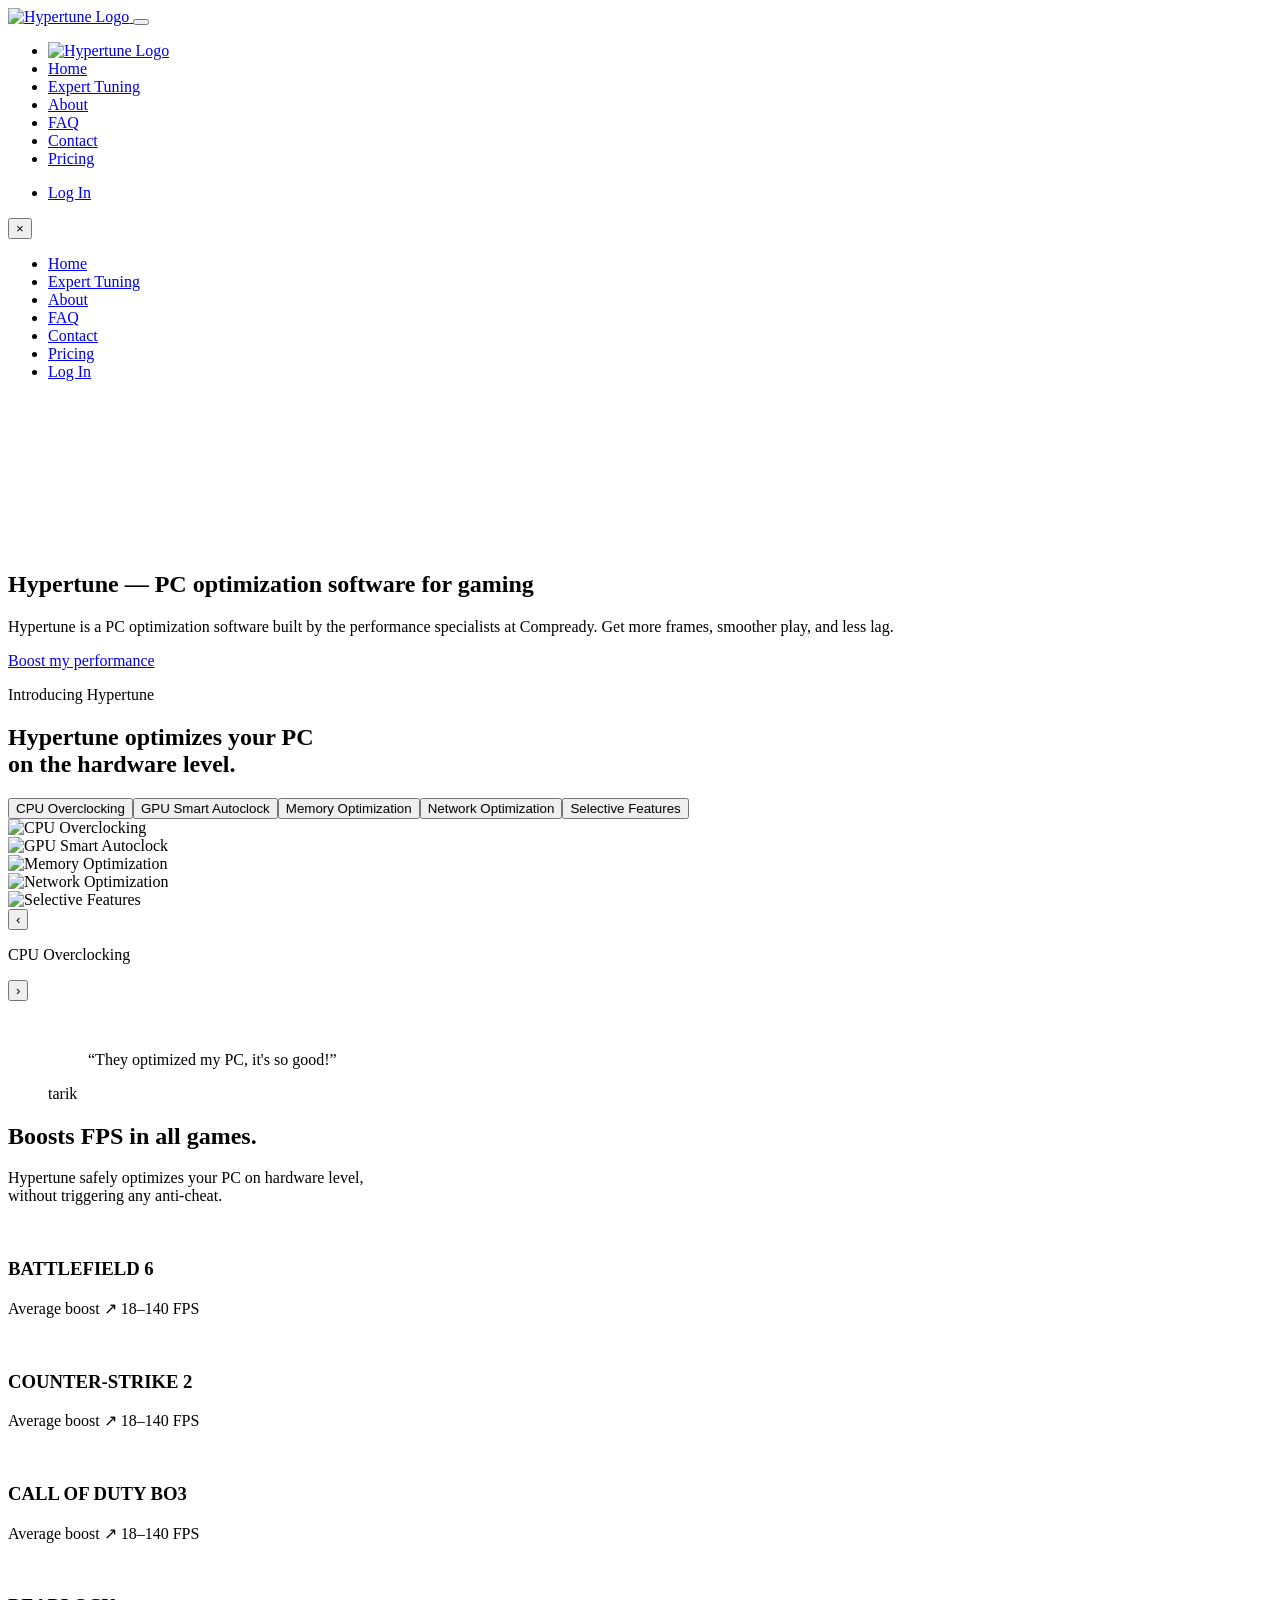
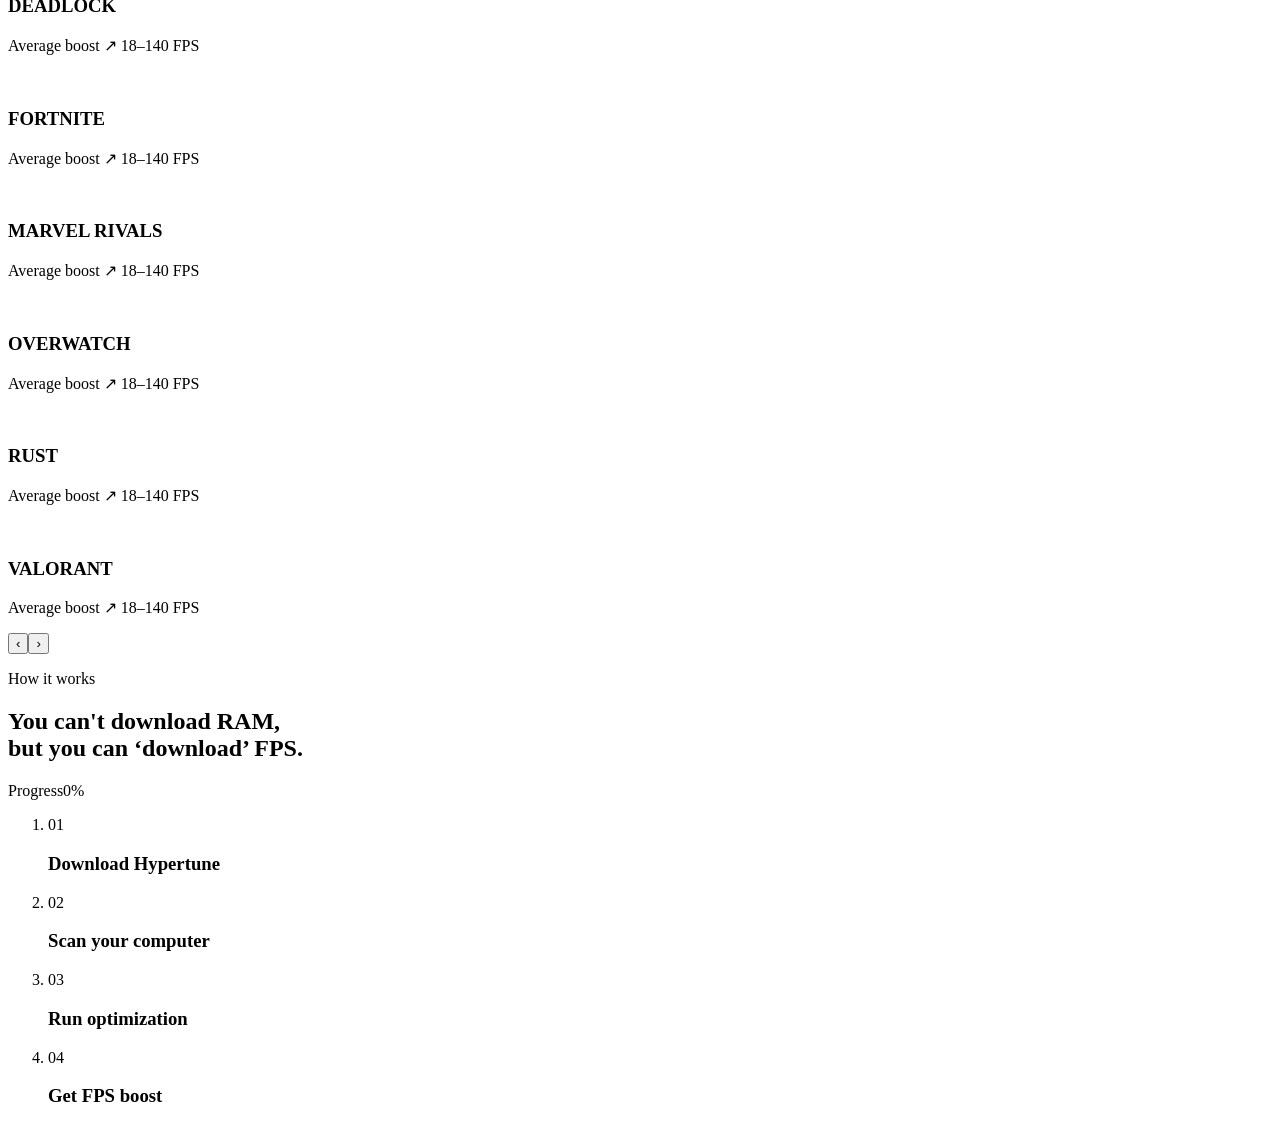
==== public/index.html @ 8cca240a "Add updated static project with feature tabs, games carousel and scroll progress" ====
<!doctype html>
<html lang="en">
<head>
  <meta charset="utf-8" />
  <meta name="viewport" content="width=device-width, initial-scale=1" />
  <title>Hypertune — Ultimate PC Optimization for Gaming &amp; Esports</title>
  <meta name="description" content="Achieve higher FPS, cleaner performance, and minimal latency. Hypertune offers remote system tuning, BIOS tweaks, GPU overclocking — trusted by top-tier gamers." />
  <link rel="preload" href="/assets/fonts/InterDisplay/InterDisplay-Regular.woff2" as="font" type="font/woff2" crossorigin />
  <link rel="stylesheet" href="/styles/main.css" />
  <script src="/scripts/main.js" defer></script>
</head>
<body>
  <div class="page">

    <!-- ===================== NAVBAR ===================== -->
    <nav class="nav" aria-label="Main">
      <div class="nav__bar" data-nav-bar>
        <!-- Móvil -->
        <div class="nav__mobile">
          <a href="/" class="nav__logo" aria-label="Hypertune home">
            <img src="/assets/navbar/hypertune-logo.svg" alt="Hypertune Logo" width="32" height="32" data-asset-fallback="logo" />
          </a>
          <button class="nav__burger" type="button" aria-label="Open menu" aria-expanded="false" aria-controls="side-menu" data-menu-open>
            <span class="burger-icon" aria-hidden="true"><span></span><span></span><span></span></span>
          </button>
        </div>
        <!-- Desktop -->
        <div class="nav__desktop">
          <ul class="nav__list">
            <li class="nav__item"><a href="/" class="nav__link" aria-label="Hypertune home">
              <img class="nav__logo-img" src="/assets/navbar/hypertune-logo.svg" alt="Hypertune Logo" width="32" height="32" data-asset-fallback="logo" />
            </a></li>
            <li class="nav__item"><a href="#hero" class="nav__link" data-scroll-top>Home</a></li>
            <li class="nav__item"><a href="/expert-tuning" class="nav__link">Expert Tuning</a></li>
            <li class="nav__item"><a href="#showcase" class="nav__link">About</a></li>
            <li class="nav__item"><a href="#faq" class="nav__link">FAQ</a></li>
            <li class="nav__item"><a href="https://discord.com/invite/hypertune" class="nav__link">Contact</a></li>
            <li class="nav__item"><a href="/pricing" class="nav__link">Pricing</a></li>
          </ul>
          <ul class="nav__list">
            <li class="nav__item"><a href="https://app.hypertune.gg/sign-in" class="nav__link">Log In</a></li>
          </ul>
        </div>
      </div>
    </nav>

    <!-- Menú lateral móvil -->
    <div class="side-menu" id="side-menu" aria-hidden="true" data-side-menu>
      <div class="side-menu__backdrop" data-menu-close></div>
      <aside class="side-menu__panel" aria-label="Mobile menu">
        <button class="side-menu__close" type="button" aria-label="Close menu" data-menu-close>&times;</button>
        <ul class="side-menu__list">
          <li><a href="#hero" data-menu-close data-scroll-top>Home</a></li>
          <li><a href="/expert-tuning">Expert Tuning</a></li>
          <li><a href="#showcase" data-menu-close>About</a></li>
          <li><a href="#faq" data-menu-close>FAQ</a></li>
          <li><a href="https://discord.com/invite/hypertune">Contact</a></li>
          <li><a href="/pricing">Pricing</a></li>
          <li><a href="https://app.hypertune.gg/sign-in">Log In</a></li>
        </ul>
      </aside>
    </div>

    <main class="main">

      <!-- ===================== HERO ===================== -->
      <div class="reveal-wrap" data-reveal="wrap">
        <section class="hero" id="hero">
          <div class="hero__media">
            <div class="hero__video-frame">
              <!-- El titular grande va renderizado dentro del vídeo (no hay <h1> visible en el original). -->
              <video class="hero__video" muted autoplay playsinline preload="auto" data-hero-video>
                <source src="/assets/hero/intro_v2_mobile.mp4" type="video/mp4" media="(max-width: 767px)" />
                <source src="/assets/hero/intro_v2.mp4" type="video/mp4" media="(min-width: 768px)" />
              </video>
              <div class="hero__placeholder" data-hero-placeholder hidden>
                <span class="hero__placeholder-label">Vídeo hero pendiente<br /><code>/assets/hero/intro_v2(_mobile).mp4</code></span>
              </div>
            </div>
          </div>

          <h1 class="sr-only">Hypertune — PC optimization software for gaming</h1>

          <div class="hero__content" data-reveal="content">
            <div class="hero__stack">
              <div class="hero__copy">
                <div class="hero__badge-slot" aria-hidden="true"></div>
                <div class="hero__text">
                  <div class="hero__headline-slot" data-reveal="zoom"></div>
                  <p class="hero__subtitle">Hypertune is a PC optimization software built by the performance specialists at Compready. Get more frames, smoother play, and less lag.</p>
                </div>
              </div>
              <div class="hero__cta">
                <div class="btn-silver">
                  <a href="/pricing" class="btn-silver__inner" aria-label="Boost my performance">Boost my performance</a>
                </div>
              </div>
            </div>
          </div>
        </section>
      </div>

      <!-- ===================== INTRODUCING ===================== -->
      <section class="introducing section-shell" id="showcase" aria-labelledby="introducing-title">
        <header class="section-heading" data-section-reveal><p class="eyebrow">Introducing Hypertune</p><h2 id="introducing-title">Hypertune optimizes your PC<br class="desktop-break" /> on the hardware level.</h2></header>
        <div class="feature-tabs" role="tablist" aria-label="Optimization features"><button type="button" role="tab" id="feature-tab-0" aria-controls="feature-panel-0" aria-selected="true" tabindex="0">CPU Overclocking</button><button type="button" role="tab" id="feature-tab-1" aria-controls="feature-panel-1" aria-selected="false" tabindex="-1">GPU Smart Autoclock</button><button type="button" role="tab" id="feature-tab-2" aria-controls="feature-panel-2" aria-selected="false" tabindex="-1">Memory Optimization</button><button type="button" role="tab" id="feature-tab-3" aria-controls="feature-panel-3" aria-selected="false" tabindex="-1">Network Optimization</button><button type="button" role="tab" id="feature-tab-4" aria-controls="feature-panel-4" aria-selected="false" tabindex="-1">Selective Features</button></div>
        <div class="feature-stage"><div class="feature-panel is-active" role="tabpanel" id="feature-panel-0" aria-labelledby="feature-tab-0" ><div class="media-placeholder" role="img" aria-label="CPU Overclocking screenshot unavailable"></div><img src="/assets/introducing/cpu-overclocking.png" alt="CPU Overclocking" data-section-asset /></div><div class="feature-panel " role="tabpanel" id="feature-panel-1" aria-labelledby="feature-tab-1" inert><div class="media-placeholder" role="img" aria-label="GPU Smart Autoclock screenshot unavailable"></div><img src="/assets/introducing/gpu-smart-autoclock.png" alt="GPU Smart Autoclock" data-section-asset /></div><div class="feature-panel " role="tabpanel" id="feature-panel-2" aria-labelledby="feature-tab-2" inert><div class="media-placeholder" role="img" aria-label="Memory Optimization screenshot unavailable"></div><img src="/assets/introducing/memory-optimization.png" alt="Memory Optimization" data-section-asset /></div><div class="feature-panel " role="tabpanel" id="feature-panel-3" aria-labelledby="feature-tab-3" inert><div class="media-placeholder" role="img" aria-label="Network Optimization screenshot unavailable"></div><img src="/assets/introducing/network-optimization.png" alt="Network Optimization" data-section-asset /></div><div class="feature-panel " role="tabpanel" id="feature-panel-4" aria-labelledby="feature-tab-4" inert><div class="media-placeholder" role="img" aria-label="Selective Features screenshot unavailable"></div><img src="/assets/introducing/selective-features.png" alt="Selective Features" data-section-asset /></div></div>
        <div class="feature-controls"><button class="carousel-arrow" type="button" data-feature-prev aria-label="Previous feature">‹</button><p data-feature-label aria-live="polite">CPU Overclocking</p><button class="carousel-arrow" type="button" data-feature-next aria-label="Next feature">›</button></div>
        <figure class="feature-quote"><div class="quote-avatar"><img src="/assets/introducing/avatar.png" alt="" data-section-asset /></div><div><blockquote>“They optimized my PC, it's so good!”</blockquote><figcaption>tarik</figcaption></div></figure>
      </section>
      <!-- ===================== GAMES ===================== -->
      <section class="games-section" id="games-showcase" aria-labelledby="games-title">
        <header class="section-heading section-shell" data-section-reveal><h2 id="games-title">Boosts FPS in all games.</h2><p>Hypertune safely optimizes your PC on hardware level,<br class="desktop-break" /> without triggering any anti-cheat.</p></header>
        <div class="games-viewport" role="region" aria-roledescription="carousel" aria-label="Games performance" tabindex="0"><div class="games-track"><article class="game-card" tabindex="0" aria-label="BATTLEFIELD 6"><img src="/assets/games/battlefield-6.png" alt="" draggable="false" data-section-asset /><div class="game-card__caption"><h3>BATTLEFIELD 6</h3><p>Average boost <span>↗ 18–140 FPS</span></p></div></article><article class="game-card" tabindex="0" aria-label="COUNTER-STRIKE 2"><img src="/assets/games/cs-2.png" alt="" draggable="false" data-section-asset /><div class="game-card__caption"><h3>COUNTER-STRIKE 2</h3><p>Average boost <span>↗ 18–140 FPS</span></p></div></article><article class="game-card" tabindex="0" aria-label="CALL OF DUTY BO3"><img src="/assets/games/call-of-duty-bo3.png" alt="" draggable="false" data-section-asset /><div class="game-card__caption"><h3>CALL OF DUTY BO3</h3><p>Average boost <span>↗ 18–140 FPS</span></p></div></article><article class="game-card" tabindex="0" aria-label="DEADLOCK"><img src="/assets/games/deadlock.png" alt="" draggable="false" data-section-asset /><div class="game-card__caption"><h3>DEADLOCK</h3><p>Average boost <span>↗ 18–140 FPS</span></p></div></article><article class="game-card" tabindex="0" aria-label="FORTNITE"><img src="/assets/games/fortnite.png" alt="" draggable="false" data-section-asset /><div class="game-card__caption"><h3>FORTNITE</h3><p>Average boost <span>↗ 18–140 FPS</span></p></div></article><article class="game-card" tabindex="0" aria-label="MARVEL RIVALS"><img src="/assets/games/marvel-rivals.png" alt="" draggable="false" data-section-asset /><div class="game-card__caption"><h3>MARVEL RIVALS</h3><p>Average boost <span>↗ 18–140 FPS</span></p></div></article><article class="game-card" tabindex="0" aria-label="OVERWATCH"><img src="/assets/games/overwatch.png" alt="" draggable="false" data-section-asset /><div class="game-card__caption"><h3>OVERWATCH</h3><p>Average boost <span>↗ 18–140 FPS</span></p></div></article><article class="game-card" tabindex="0" aria-label="RUST"><img src="/assets/games/rust.png" alt="" draggable="false" data-section-asset /><div class="game-card__caption"><h3>RUST</h3><p>Average boost <span>↗ 18–140 FPS</span></p></div></article><article class="game-card" tabindex="0" aria-label="VALORANT"><img src="/assets/games/valorant.png" alt="" draggable="false" data-section-asset /><div class="game-card__caption"><h3>VALORANT</h3><p>Average boost <span>↗ 18–140 FPS</span></p></div></article></div></div>
        <div class="games-controls"><button class="carousel-arrow" type="button" data-game-prev aria-label="Previous game">‹</button><button class="carousel-arrow" type="button" data-game-next aria-label="Next game">›</button></div>
      </section>
      <!-- ===================== HOW IT WORKS ===================== -->
      <section class="work-section" id="ram" aria-labelledby="work-title"><div class="work-sticky section-shell">
        <header class="section-heading"><p class="eyebrow">How it works</p><h2 id="work-title">You can't download RAM,<br /> but you can ‘download’ FPS.</h2></header>
        <div class="work-progress" role="progressbar" aria-label="Optimization progress" aria-valuemin="0" aria-valuemax="100" aria-valuenow="0"><span>Progress</span><span data-work-percent>0%</span><div class="work-progress__track"><div class="work-progress__fill"></div></div></div>
        <div class="work-timeline"><div class="work-line" aria-hidden="true"><div></div></div><ol class="work-steps"><li class="work-step"><span class="work-step__number">01</span><h3>Download Hypertune</h3></li><li class="work-step"><span class="work-step__number">02</span><h3>Scan your computer</h3></li><li class="work-step"><span class="work-step__number">03</span><h3>Run optimization</h3></li><li class="work-step"><span class="work-step__number">04</span><h3>Get FPS boost</h3></li></ol></div>
      </div></section>
      <!-- Pricing, CTA, FAQ y Footer pendientes. -->
    </main>
  </div>
</body>
</html>
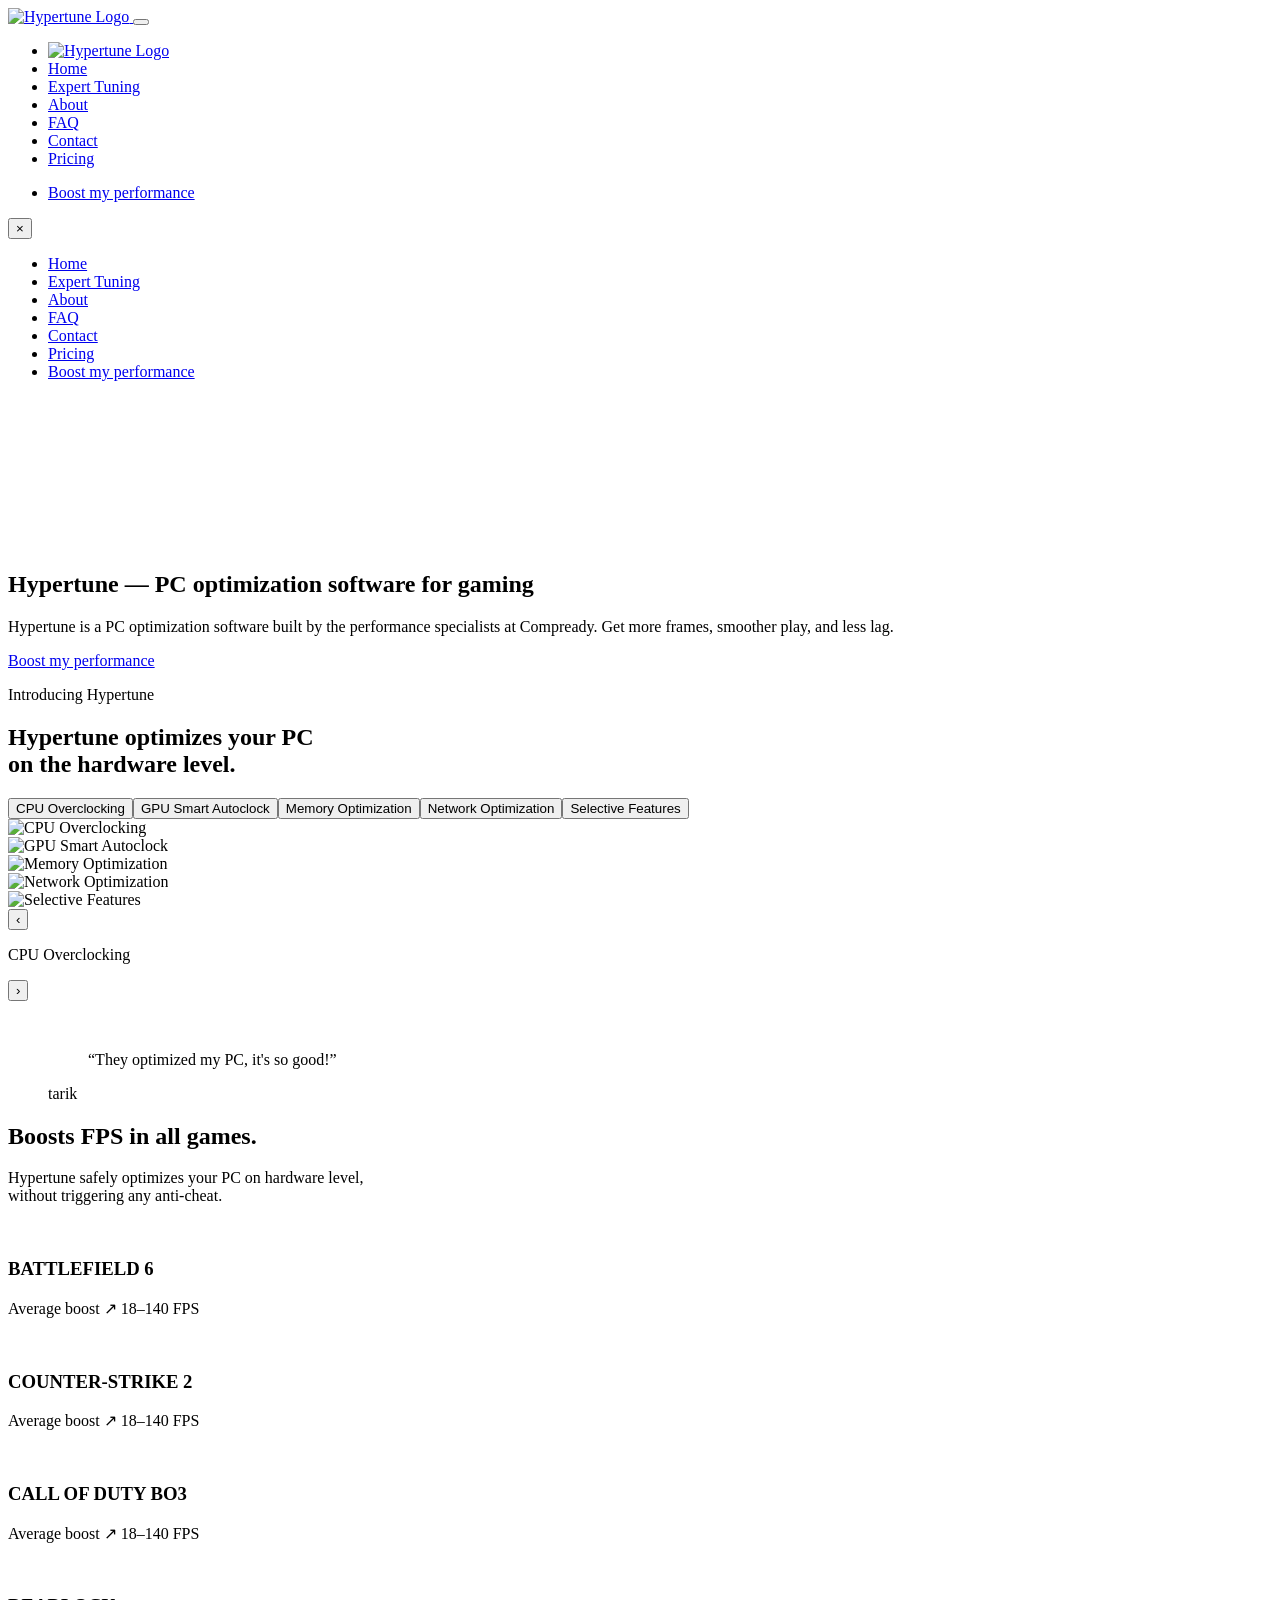
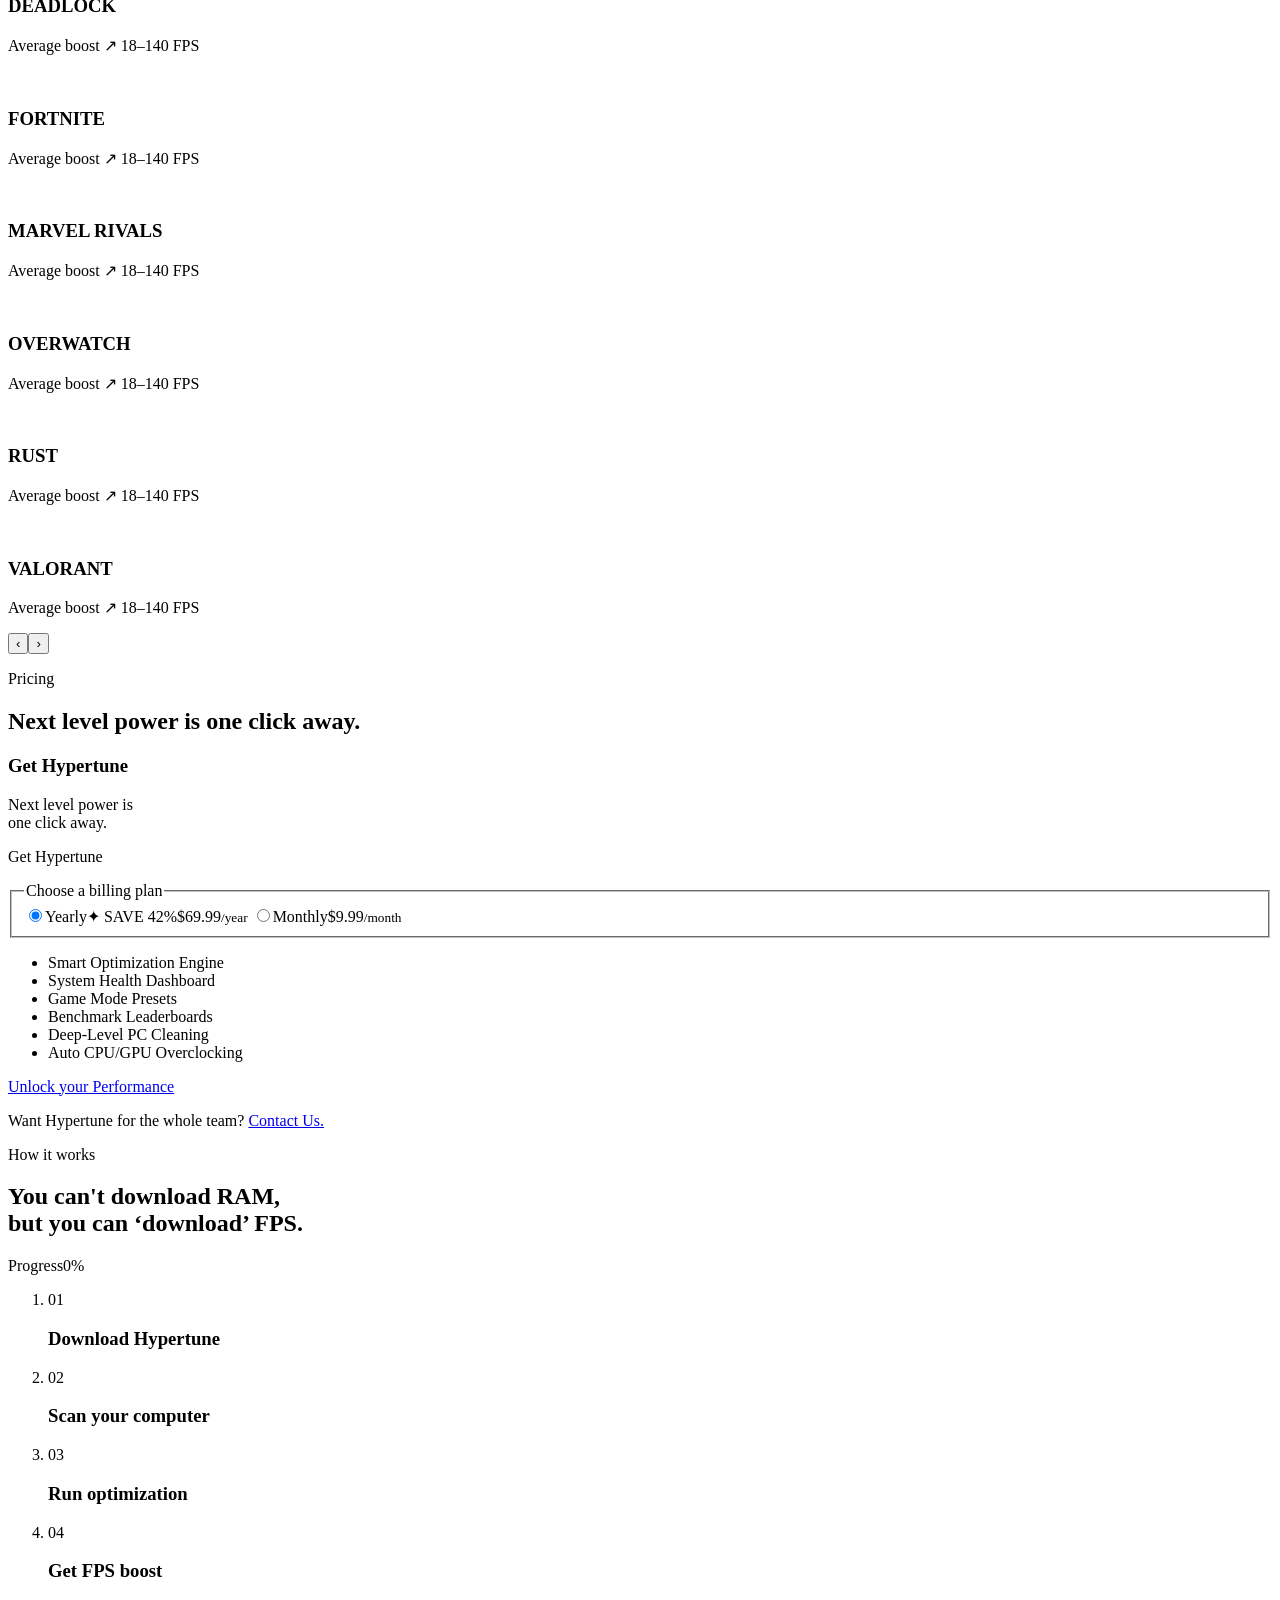
==== commit 1926ed2b: "Add shared Pricing section and standalone pricing page" ====
--- a/public/index.html
+++ b/public/index.html
@@ -8,6 +8,8 @@
   <link rel="preload" href="/assets/fonts/InterDisplay/InterDisplay-Regular.woff2" as="font" type="font/woff2" crossorigin />
   <link rel="stylesheet" href="/styles/main.css" />
   <script src="/scripts/main.js" defer></script>
+  <link rel="stylesheet" href="/styles/pricing.css" />
+  <script src="/scripts/pricing.js" defer></script>
 </head>
 <body>
   <div class="page">
@@ -38,7 +40,7 @@
             <li class="nav__item"><a href="/pricing" class="nav__link">Pricing</a></li>
           </ul>
           <ul class="nav__list">
-            <li class="nav__item"><a href="https://app.hypertune.gg/sign-in" class="nav__link">Log In</a></li>
+            <li class="nav__boost btn-silver"><a href="/pricing" class="btn-silver__inner">Boost my performance</a></li>
           </ul>
         </div>
       </div>
@@ -56,7 +58,7 @@
           <li><a href="#faq" data-menu-close>FAQ</a></li>
           <li><a href="https://discord.com/invite/hypertune">Contact</a></li>
           <li><a href="/pricing">Pricing</a></li>
-          <li><a href="https://app.hypertune.gg/sign-in">Log In</a></li>
+          <li><a href="/pricing">Boost my performance</a></li>
         </ul>
       </aside>
     </div>
@@ -114,13 +116,44 @@
         <div class="games-viewport" role="region" aria-roledescription="carousel" aria-label="Games performance" tabindex="0"><div class="games-track"><article class="game-card" tabindex="0" aria-label="BATTLEFIELD 6"><img src="/assets/games/battlefield-6.png" alt="" draggable="false" data-section-asset /><div class="game-card__caption"><h3>BATTLEFIELD 6</h3><p>Average boost <span>↗ 18–140 FPS</span></p></div></article><article class="game-card" tabindex="0" aria-label="COUNTER-STRIKE 2"><img src="/assets/games/cs-2.png" alt="" draggable="false" data-section-asset /><div class="game-card__caption"><h3>COUNTER-STRIKE 2</h3><p>Average boost <span>↗ 18–140 FPS</span></p></div></article><article class="game-card" tabindex="0" aria-label="CALL OF DUTY BO3"><img src="/assets/games/call-of-duty-bo3.png" alt="" draggable="false" data-section-asset /><div class="game-card__caption"><h3>CALL OF DUTY BO3</h3><p>Average boost <span>↗ 18–140 FPS</span></p></div></article><article class="game-card" tabindex="0" aria-label="DEADLOCK"><img src="/assets/games/deadlock.png" alt="" draggable="false" data-section-asset /><div class="game-card__caption"><h3>DEADLOCK</h3><p>Average boost <span>↗ 18–140 FPS</span></p></div></article><article class="game-card" tabindex="0" aria-label="FORTNITE"><img src="/assets/games/fortnite.png" alt="" draggable="false" data-section-asset /><div class="game-card__caption"><h3>FORTNITE</h3><p>Average boost <span>↗ 18–140 FPS</span></p></div></article><article class="game-card" tabindex="0" aria-label="MARVEL RIVALS"><img src="/assets/games/marvel-rivals.png" alt="" draggable="false" data-section-asset /><div class="game-card__caption"><h3>MARVEL RIVALS</h3><p>Average boost <span>↗ 18–140 FPS</span></p></div></article><article class="game-card" tabindex="0" aria-label="OVERWATCH"><img src="/assets/games/overwatch.png" alt="" draggable="false" data-section-asset /><div class="game-card__caption"><h3>OVERWATCH</h3><p>Average boost <span>↗ 18–140 FPS</span></p></div></article><article class="game-card" tabindex="0" aria-label="RUST"><img src="/assets/games/rust.png" alt="" draggable="false" data-section-asset /><div class="game-card__caption"><h3>RUST</h3><p>Average boost <span>↗ 18–140 FPS</span></p></div></article><article class="game-card" tabindex="0" aria-label="VALORANT"><img src="/assets/games/valorant.png" alt="" draggable="false" data-section-asset /><div class="game-card__caption"><h3>VALORANT</h3><p>Average boost <span>↗ 18–140 FPS</span></p></div></article></div></div>
         <div class="games-controls"><button class="carousel-arrow" type="button" data-game-prev aria-label="Previous game">‹</button><button class="carousel-arrow" type="button" data-game-next aria-label="Next game">›</button></div>
       </section>
+      <!-- PRICING:START -->
+<!-- Shared Pricing source. Run python scripts/render-pricing.py after editing. -->
+<section class="pricing pricing--home" id="pricing-card" aria-labelledby="pricing-title">
+  <header class="pricing__heading">
+    <p class="pricing__eyebrow">Pricing</p><h2 id="pricing-title">Next level power is one click away.</h2>
+  </header>
+  <div class="pricing__decoration" aria-hidden="true"><div class="pricing__ring"></div><div class="pricing__rails"><span></span><span></span></div></div>
+  <div class="pricing__panel">
+    <span class="pricing__lug pricing__lug--left" aria-hidden="true"></span><span class="pricing__lug pricing__lug--right" aria-hidden="true"></span>
+    <span class="pricing__screw pricing__screw--tl" aria-hidden="true"></span><span class="pricing__screw pricing__screw--tr" aria-hidden="true"></span><span class="pricing__screw pricing__screw--bl" aria-hidden="true"></span><span class="pricing__screw pricing__screw--br" aria-hidden="true"></span>
+    <div class="pricing__content">
+      <div class="pricing__intro"><h3>Get Hypertune</h3><p class="pricing__mobile-title" aria-hidden="true">Next level power is<br /> one click away.</p><p>Get Hypertune</p></div>
+      <fieldset class="pricing__plans" id="pricing-plans"><legend class="sr-only">Choose a billing plan</legend>
+        <label class="pricing__plan"><input type="radio" name="billing-plan" value="yearly" checked /><span class="pricing__plan-surface"><span class="pricing__plan-name">Yearly</span><span class="pricing__saving"><span aria-hidden="true">✦</span> SAVE 42%</span><span class="pricing__amount"><span>$69.99</span><small>/year</small></span></span></label>
+        <label class="pricing__plan"><input type="radio" name="billing-plan" value="monthly" /><span class="pricing__plan-surface"><span class="pricing__plan-name">Monthly</span><span class="pricing__amount"><span>$9.99</span><small>/month</small></span></span></label>
+      </fieldset>
+      <div class="pricing__details">
+        <ul class="pricing__features">
+          <li><span class="pricing__icon" style="--pricing-icon: url('/assets/pricing/icons/tools.svg')" aria-hidden="true"></span>Smart Optimization Engine</li>
+          <li><span class="pricing__icon" style="--pricing-icon: url('/assets/pricing/icons/speed.svg')" aria-hidden="true"></span>System Health Dashboard</li>
+          <li><span class="pricing__icon" style="--pricing-icon: url('/assets/pricing/icons/gamepad.svg')" aria-hidden="true"></span>Game Mode Presets</li>
+          <li><span class="pricing__icon" style="--pricing-icon: url('/assets/pricing/icons/cup.svg')" aria-hidden="true"></span>Benchmark Leaderboards</li>
+          <li><span class="pricing__icon" style="--pricing-icon: url('/assets/pricing/icons/eraser.svg')" aria-hidden="true"></span>Deep-Level PC Cleaning</li>
+          <li><span class="pricing__icon" style="--pricing-icon: url('/assets/pricing/icons/cpu.svg')" aria-hidden="true"></span>Auto CPU/GPU Overclocking</li>
+        </ul>
+        <div class="pricing__actions"><div class="btn-silver"><a class="btn-silver__inner" href="/pricing" data-pricing-link>Unlock your Performance</a></div><p class="pricing__team"><span>Want Hypertune for the whole team?</span> <a href="https://discord.com/invite/hypertune">Contact Us.</a></p></div>
+      </div>
+    </div>
+  </div>
+</section>
+      <!-- PRICING:END -->
       <!-- ===================== HOW IT WORKS ===================== -->
       <section class="work-section" id="ram" aria-labelledby="work-title"><div class="work-sticky section-shell">
         <header class="section-heading"><p class="eyebrow">How it works</p><h2 id="work-title">You can't download RAM,<br /> but you can ‘download’ FPS.</h2></header>
         <div class="work-progress" role="progressbar" aria-label="Optimization progress" aria-valuemin="0" aria-valuemax="100" aria-valuenow="0"><span>Progress</span><span data-work-percent>0%</span><div class="work-progress__track"><div class="work-progress__fill"></div></div></div>
         <div class="work-timeline"><div class="work-line" aria-hidden="true"><div></div></div><ol class="work-steps"><li class="work-step"><span class="work-step__number">01</span><h3>Download Hypertune</h3></li><li class="work-step"><span class="work-step__number">02</span><h3>Scan your computer</h3></li><li class="work-step"><span class="work-step__number">03</span><h3>Run optimization</h3></li><li class="work-step"><span class="work-step__number">04</span><h3>Get FPS boost</h3></li></ol></div>
       </div></section>
-      <!-- Pricing, CTA, FAQ y Footer pendientes. -->
+      <!-- CTA, FAQ y Footer pendientes. -->
     </main>
   </div>
 </body>
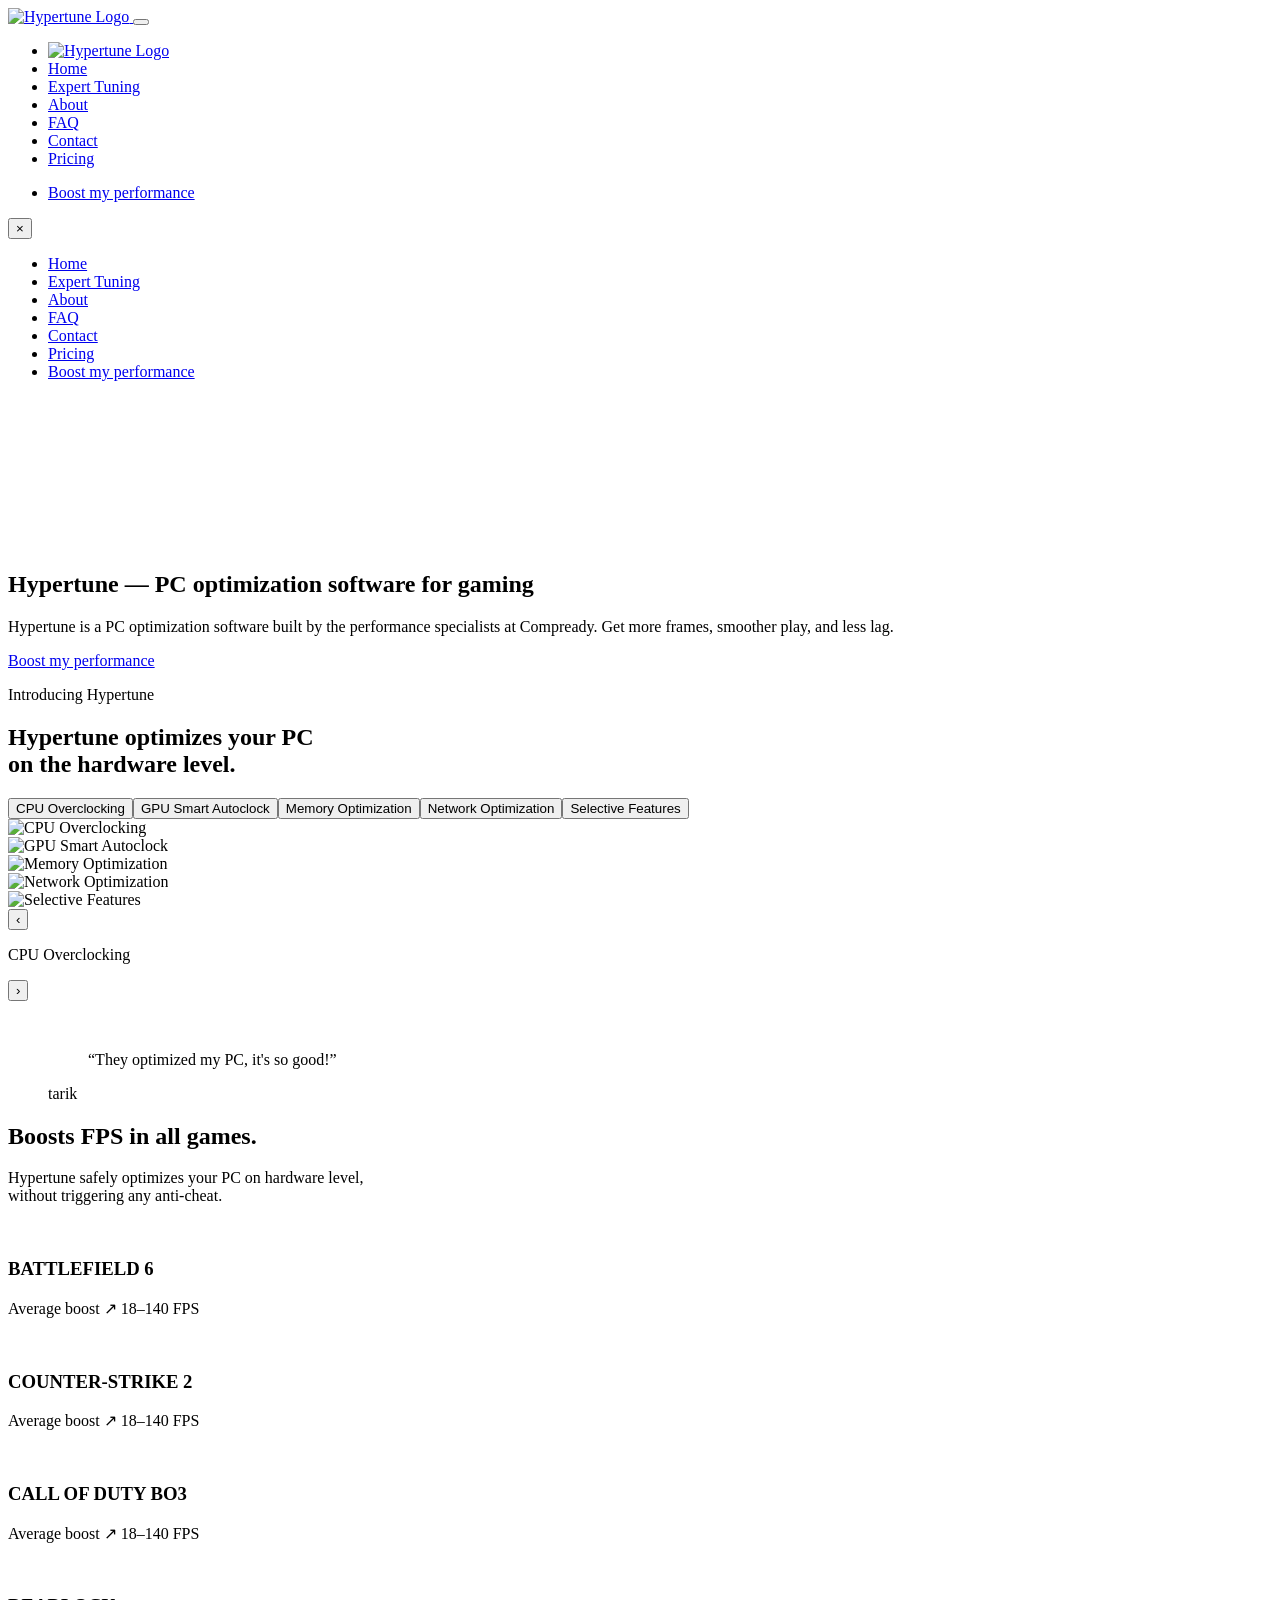
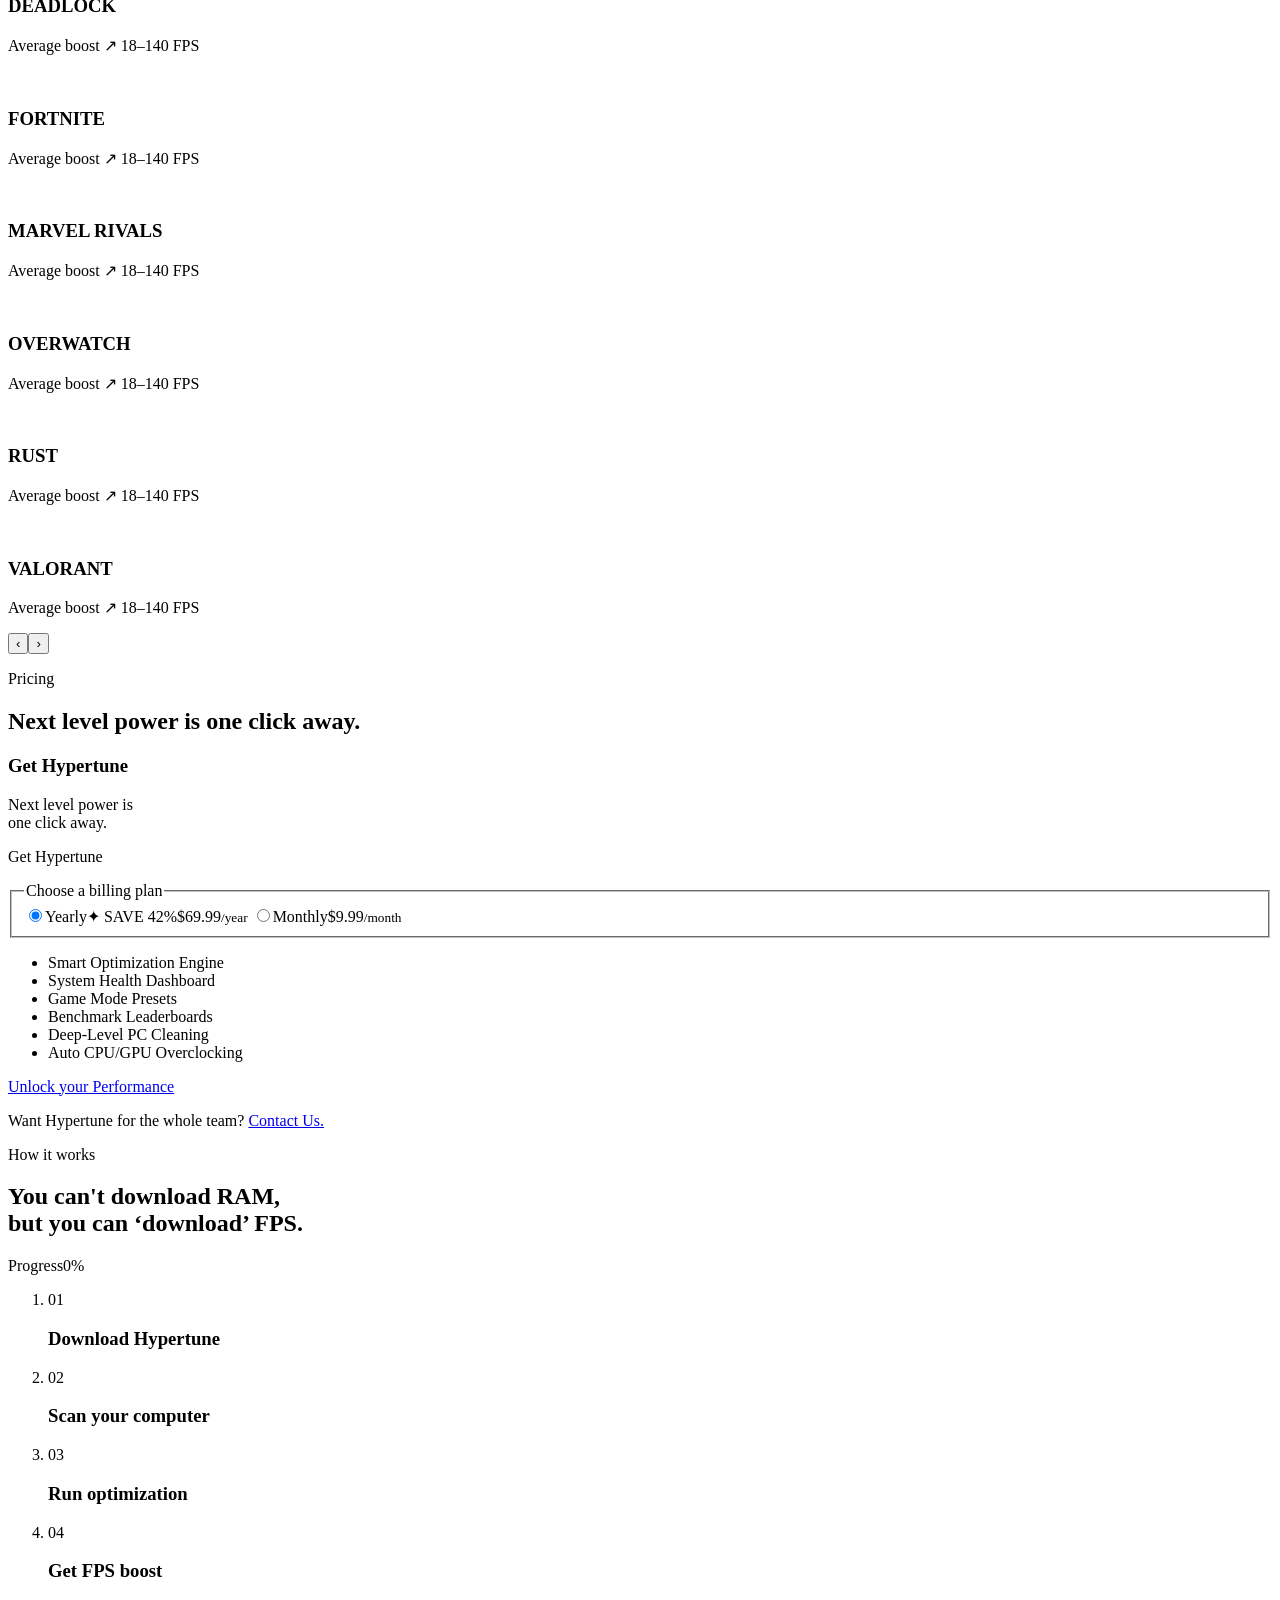
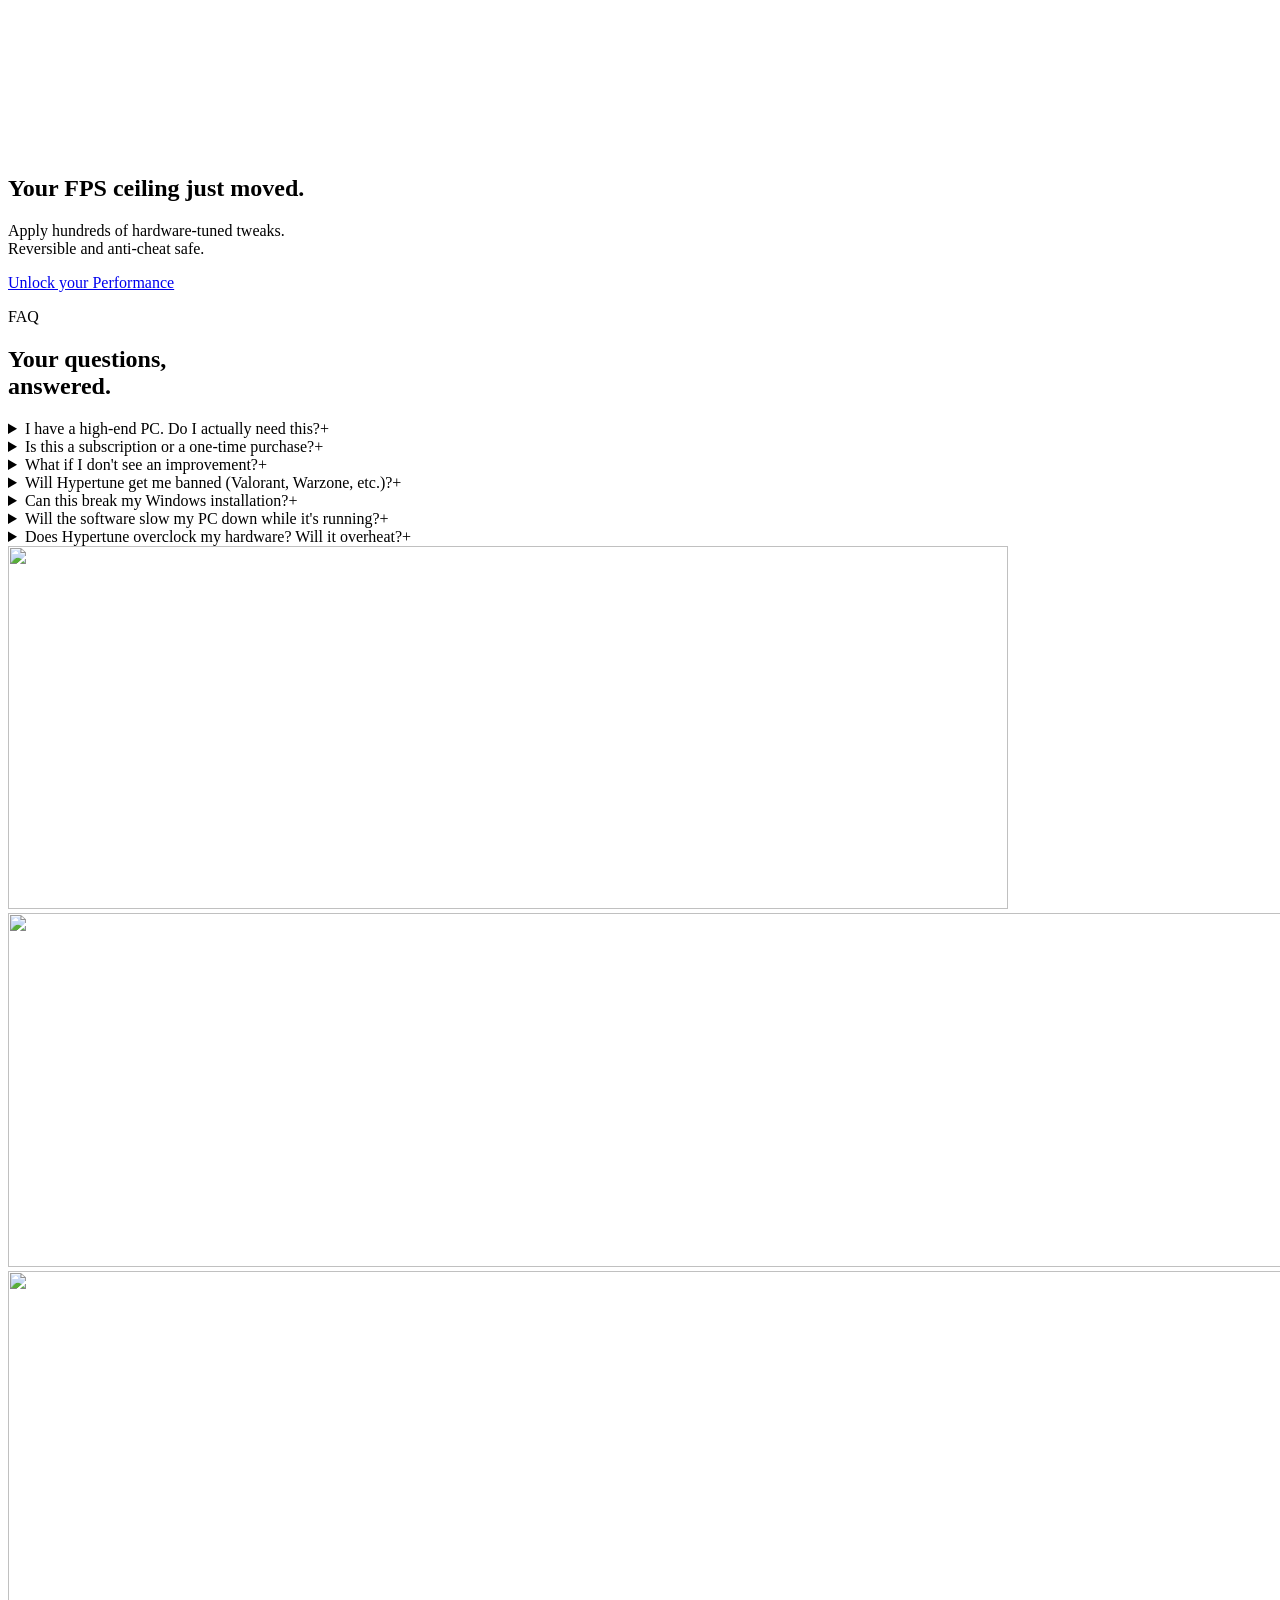
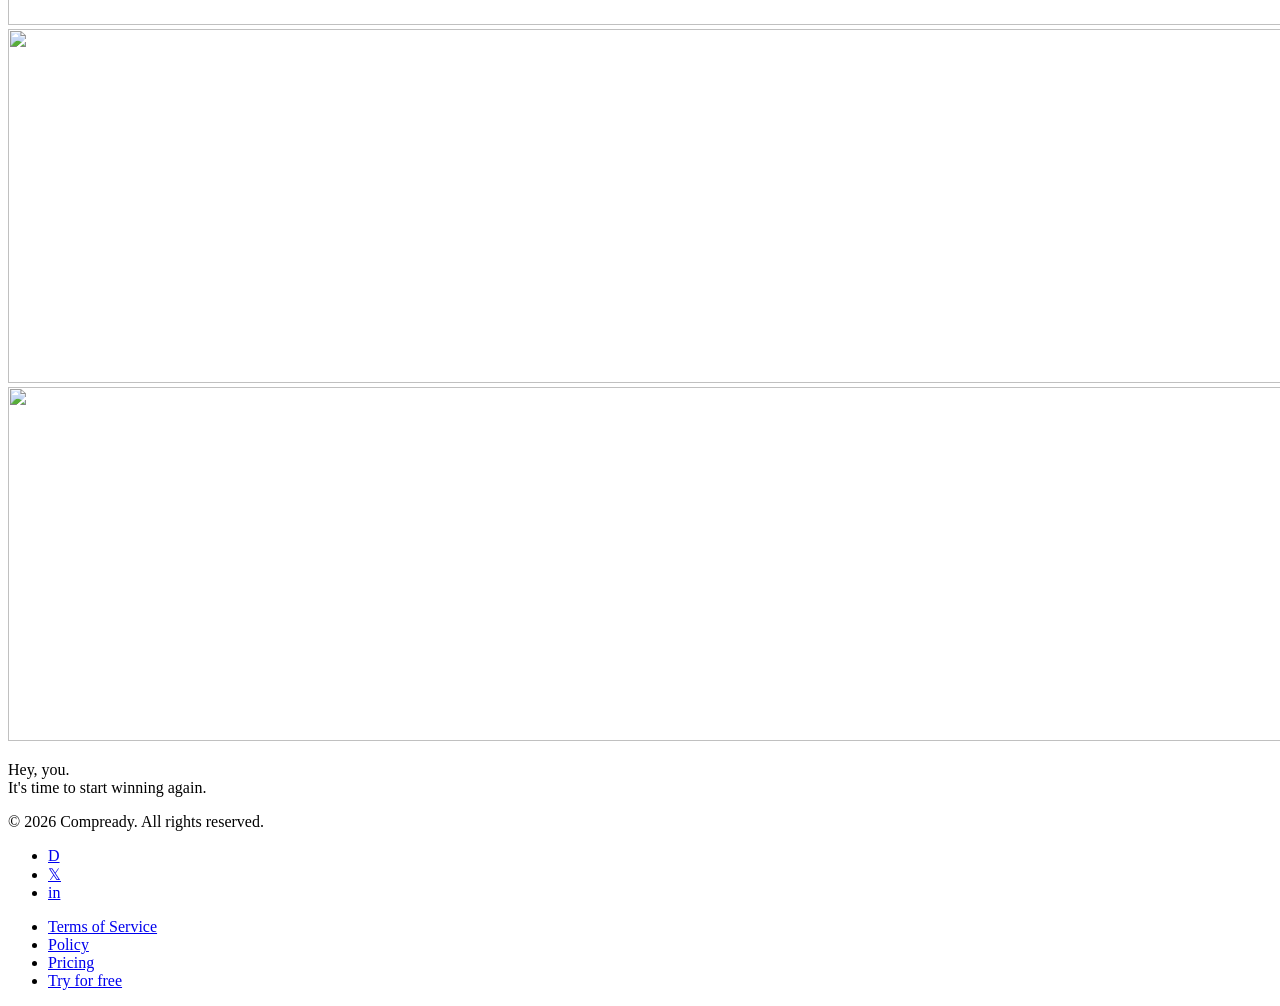
==== commit db88eeba: "Add CTA, accessible animated FAQ and footer" ====
--- a/public/index.html
+++ b/public/index.html
@@ -153,8 +153,45 @@
         <div class="work-progress" role="progressbar" aria-label="Optimization progress" aria-valuemin="0" aria-valuemax="100" aria-valuenow="0"><span>Progress</span><span data-work-percent>0%</span><div class="work-progress__track"><div class="work-progress__fill"></div></div></div>
         <div class="work-timeline"><div class="work-line" aria-hidden="true"><div></div></div><ol class="work-steps"><li class="work-step"><span class="work-step__number">01</span><h3>Download Hypertune</h3></li><li class="work-step"><span class="work-step__number">02</span><h3>Scan your computer</h3></li><li class="work-step"><span class="work-step__number">03</span><h3>Run optimization</h3></li><li class="work-step"><span class="work-step__number">04</span><h3>Get FPS boost</h3></li></ol></div>
       </div></section>
-      <!-- CTA, FAQ y Footer pendientes. -->
+      <!-- ===================== CTA ===================== -->
+      <section class="closing-cta" id="call-to-action" aria-labelledby="closing-cta-title">
+        <div class="closing-cta__media" aria-hidden="true"><video muted loop playsinline preload="none" data-cta-video data-src="/assets/cta/cta.mp4"></video></div>
+        <div class="closing-cta__content" data-final-reveal><h2 id="closing-cta-title">Your FPS ceiling just moved.</h2><p>Apply hundreds of hardware-tuned tweaks.<br /> Reversible and anti-cheat safe.</p><div class="btn-silver"><a href="/pricing" class="btn-silver__inner">Unlock your Performance</a></div></div>
+      </section>
+      <!-- ===================== FAQ ===================== -->
+      <section class="closing-faq" id="faq" aria-labelledby="closing-faq-title">
+  <script type="application/ld+json">{"@context": "https://schema.org", "@type": "FAQPage", "mainEntity": [{"@type": "Question", "name": "I have a high-end PC. Do I actually need this?", "acceptedAnswer": {"@type": "Answer", "text": "Yes. Even the best hardware is often \"choked\" by default Windows settings designed for office work, not gaming. Hypertune focuses on consistency and 0.1% lows. We eliminate the micro-stutters and input lag that high-end parts still suffer from, ensuring your hardware hits its absolute ceiling."}}, {"@type": "Question", "name": "Is this a subscription or a one-time purchase?", "acceptedAnswer": {"@type": "Answer", "text": "Hypertune is a subscription service. We opted for this model because PC optimization isn't a 'set it and forget it' task. Windows updates and game patches launch weekly; our team works around the clock to update our logic so your PC stays optimized for the latest software."}}, {"@type": "Question", "name": "What if I don't see an improvement?", "acceptedAnswer": {"@type": "Answer", "text": "Every system is unique. If you don't see a measurable lift in FPS or a decrease in latency, reach out to our support team. We offer a 7-day free trial so you can see the results for yourself before ever being charged."}}, {"@type": "Question", "name": "Will Hypertune get me banned (Valorant, Warzone, etc.)?", "acceptedAnswer": {"@type": "Answer", "text": "No. Hypertune operates at the system and hardware level, not the game-file level. We do not modify game code or inject any files into your game directory. It is 100% anti-cheat safe and used by Tier-1 pros."}}, {"@type": "Question", "name": "Can this break my Windows installation?", "acceptedAnswer": {"@type": "Answer", "text": "Unlike manual YouTube registry tweaks that can be risky, Hypertune uses proprietary logic built by the performance specialists at Compready. Our optimizations are non-destructive and can be reverted with a single click."}}, {"@type": "Question", "name": "Will the software slow my PC down while it's running?", "acceptedAnswer": {"@type": "Answer", "text": "Quite the opposite. Hypertune is designed to be ultra-lightweight. Once your optimizations are applied, the app consumes near-zero resources, leaving all your CPU and RAM power for your games."}}, {"@type": "Question", "name": "Does Hypertune overclock my hardware? Will it overheat?", "acceptedAnswer": {"@type": "Answer", "text": "We offer optional Smart Overclocking for GPUs and Intel CPUs. Unlike \"blind\" boosts, our engine runs automated stress tests on your specific silicon to find the fastest stable speed. If your cooling can't handle it, Hypertune won't apply it."}}]}</script>
+
+        <header data-final-reveal><p>FAQ</p><h2 id="closing-faq-title">Your questions,<br class="closing-faq__mobile-break" /> answered.</h2></header>
+        <div class="closing-faq__list">
+          <details class="faq-item"><summary id="faq-question-1"><span>I have a high-end PC. Do I actually need this?</span><span class="faq-item__symbol" aria-hidden="true">+</span></summary><div class="faq-item__answer" role="region" aria-labelledby="faq-question-1"><p>Yes. Even the best hardware is often &quot;choked&quot; by default Windows settings designed for office work, not gaming. Hypertune focuses on consistency and 0.1% lows. We eliminate the micro-stutters and input lag that high-end parts still suffer from, ensuring your hardware hits its absolute ceiling.</p></div></details>
+          <details class="faq-item"><summary id="faq-question-2"><span>Is this a subscription or a one-time purchase?</span><span class="faq-item__symbol" aria-hidden="true">+</span></summary><div class="faq-item__answer" role="region" aria-labelledby="faq-question-2"><p>Hypertune is a subscription service. We opted for this model because PC optimization isn&#x27;t a &#x27;set it and forget it&#x27; task. Windows updates and game patches launch weekly; our team works around the clock to update our logic so your PC stays optimized for the latest software.</p></div></details>
+          <details class="faq-item"><summary id="faq-question-3"><span>What if I don&#x27;t see an improvement?</span><span class="faq-item__symbol" aria-hidden="true">+</span></summary><div class="faq-item__answer" role="region" aria-labelledby="faq-question-3"><p>Every system is unique. If you don&#x27;t see a measurable lift in FPS or a decrease in latency, reach out to our support team. We offer a 7-day free trial so you can see the results for yourself before ever being charged.</p></div></details>
+          <details class="faq-item"><summary id="faq-question-4"><span>Will Hypertune get me banned (Valorant, Warzone, etc.)?</span><span class="faq-item__symbol" aria-hidden="true">+</span></summary><div class="faq-item__answer" role="region" aria-labelledby="faq-question-4"><p>No. Hypertune operates at the system and hardware level, not the game-file level. We do not modify game code or inject any files into your game directory. It is 100% anti-cheat safe and used by Tier-1 pros.</p></div></details>
+          <details class="faq-item"><summary id="faq-question-5"><span>Can this break my Windows installation?</span><span class="faq-item__symbol" aria-hidden="true">+</span></summary><div class="faq-item__answer" role="region" aria-labelledby="faq-question-5"><p>Unlike manual YouTube registry tweaks that can be risky, Hypertune uses proprietary logic built by the performance specialists at Compready. Our optimizations are non-destructive and can be reverted with a single click.</p></div></details>
+          <details class="faq-item"><summary id="faq-question-6"><span>Will the software slow my PC down while it&#x27;s running?</span><span class="faq-item__symbol" aria-hidden="true">+</span></summary><div class="faq-item__answer" role="region" aria-labelledby="faq-question-6"><p>Quite the opposite. Hypertune is designed to be ultra-lightweight. Once your optimizations are applied, the app consumes near-zero resources, leaving all your CPU and RAM power for your games.</p></div></details>
+          <details class="faq-item"><summary id="faq-question-7"><span>Does Hypertune overclock my hardware? Will it overheat?</span><span class="faq-item__symbol" aria-hidden="true">+</span></summary><div class="faq-item__answer" role="region" aria-labelledby="faq-question-7"><p>We offer optional Smart Overclocking for GPUs and Intel CPUs. Unlike &quot;blind&quot; boosts, our engine runs automated stress tests on your specific silicon to find the fastest stable speed. If your cooling can&#x27;t handle it, Hypertune won&#x27;t apply it.</p></div></details>
+        </div>
+      </section>
     </main>
+    <!-- ===================== FOOTER ===================== -->
+    <footer class="closing-footer" aria-label="Site footer">
+      <div class="closing-footer__visual">
+        <div class="closing-footer__art" aria-hidden="true">
+          <div class="closing-footer__wordmark"><img src="/assets/footer/hypertune.svg" alt="" width="1000" height="363" loading="lazy" data-footer-asset /></div>
+          <img class="closing-footer__lightning" src="/assets/footer/lightning-1.png" alt="" width="1920" height="354" loading="lazy" data-footer-asset />
+          <img class="closing-footer__lightning" src="/assets/footer/lightning-2.png" alt="" width="1920" height="354" loading="lazy" data-footer-asset />
+          <img class="closing-footer__lightning" src="/assets/footer/lightning-3.png" alt="" width="1920" height="354" loading="lazy" data-footer-asset />
+          <img class="closing-footer__crypto" src="/assets/footer/crypto.svg" alt="" width="1920" height="354" loading="lazy" data-footer-asset />
+        </div>
+        <p class="closing-footer__message" data-final-reveal>Hey, you.<br />It's time to start winning again.</p>
+      </div>
+      <div class="closing-footer__bar">
+        <p class="closing-footer__copyright">© 2026 Compready. All rights reserved.</p>
+        <ul class="closing-footer__socials" aria-label="Social links"><li><a href="https://discord.com/invite/hypertune" target="_blank" rel="noopener noreferrer" aria-label="Discord"><span class="closing-footer__social-placeholder" aria-hidden="true">D</span></a></li><li><a href="https://x.com/hypertune_" target="_blank" rel="noopener noreferrer" aria-label="X (Twitter)"><span aria-hidden="true">𝕏</span></a></li><li><a href="https://www.linkedin.com/company/compready" target="_blank" rel="noopener noreferrer" aria-label="LinkedIn"><span class="closing-footer__social-placeholder" aria-hidden="true">in</span></a></li></ul>
+        <nav aria-label="Footer"><ul class="closing-footer__links"><li><a href="https://hypertune.gg/terms-of-service">Terms of Service</a></li><li><a href="https://hypertune.gg/policy">Policy</a></li><li><a href="/pricing">Pricing</a></li><li><a href="/pricing">Try for free</a></li></ul></nav>
+      </div>
+    </footer>
   </div>
 </body>
 </html>
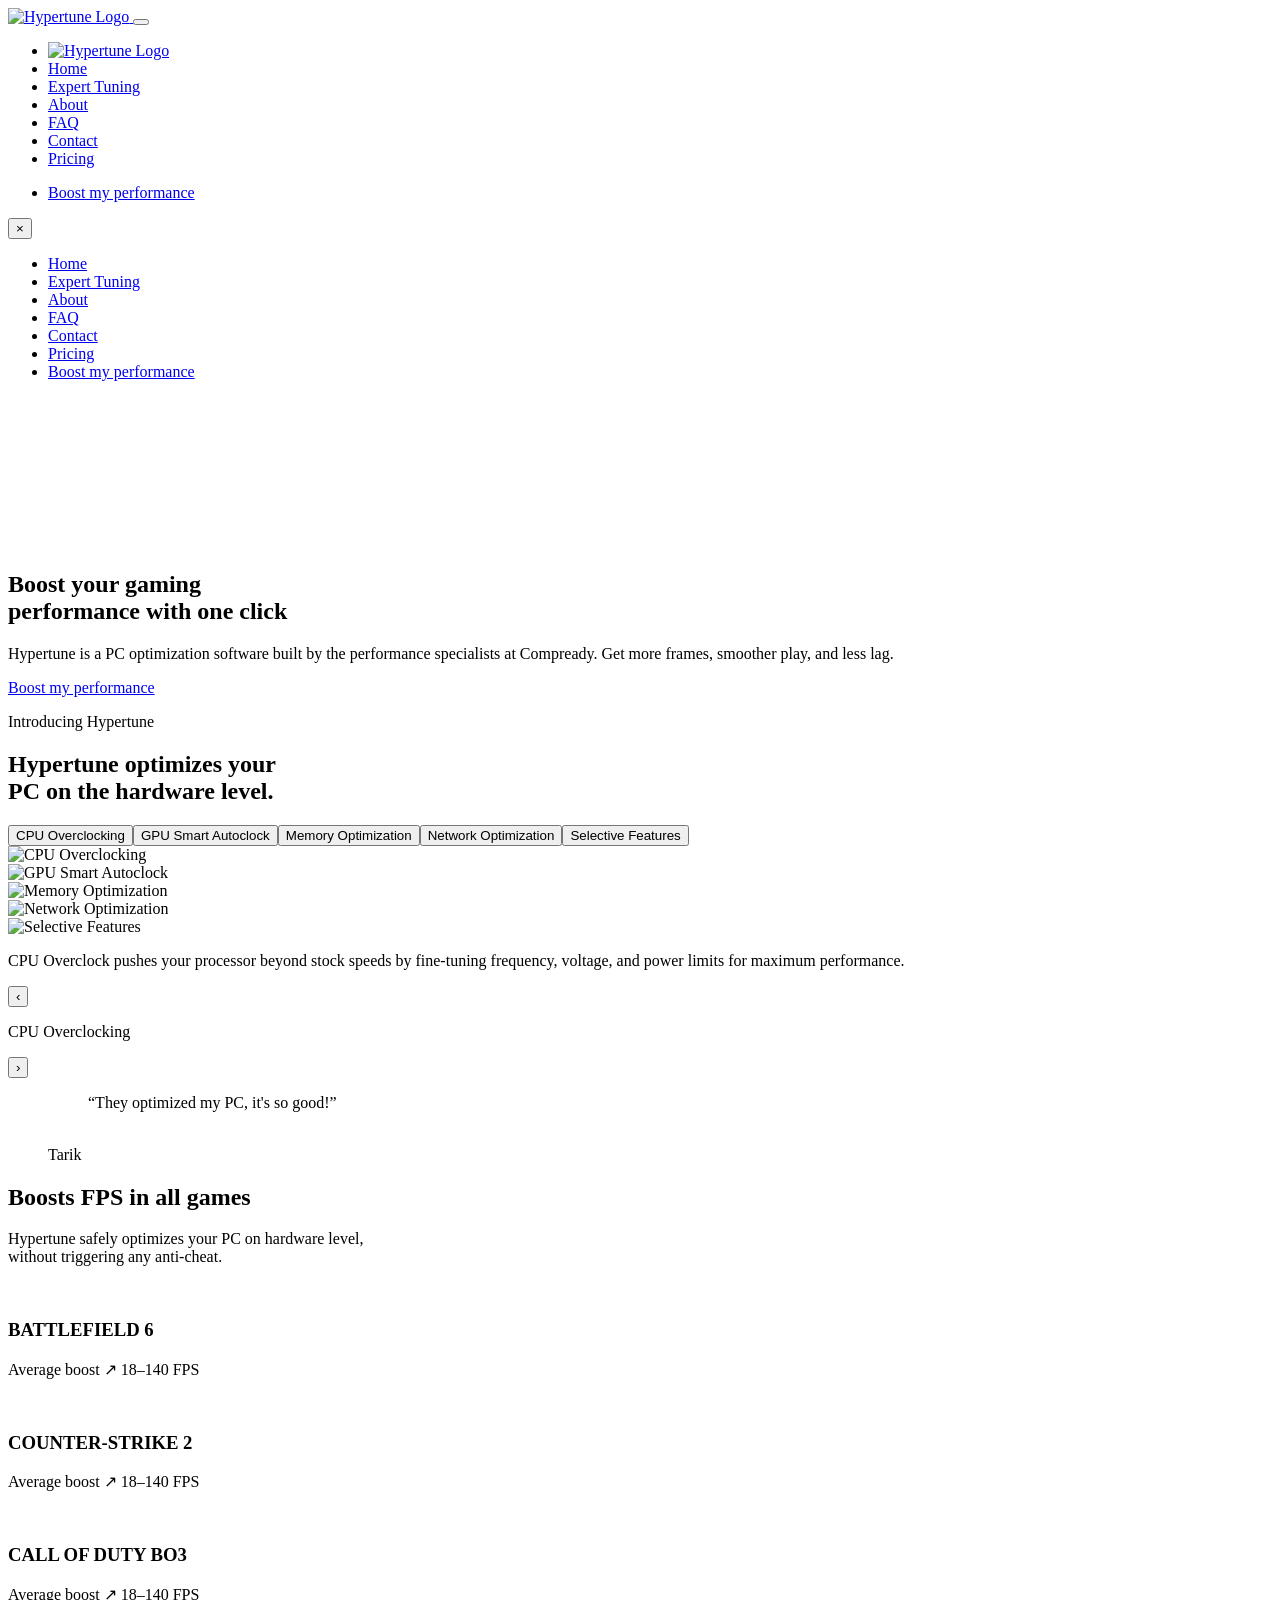
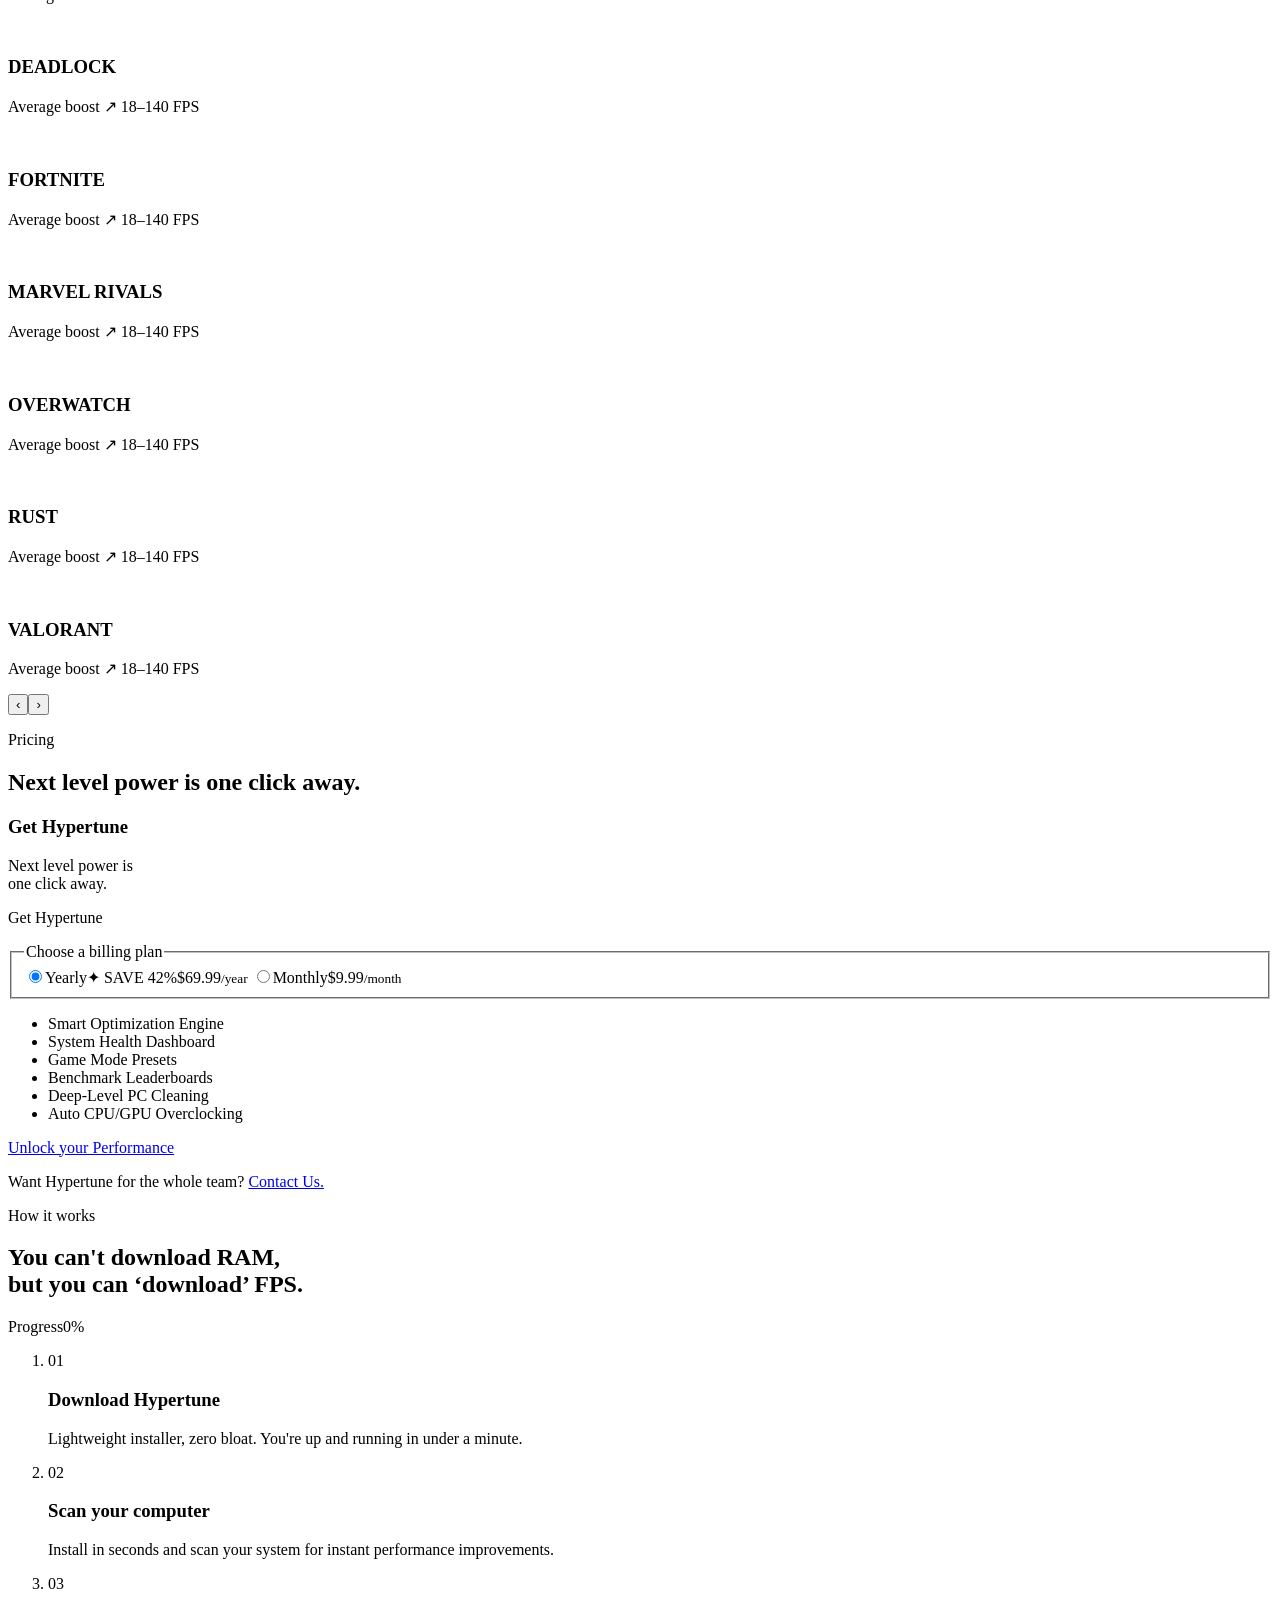
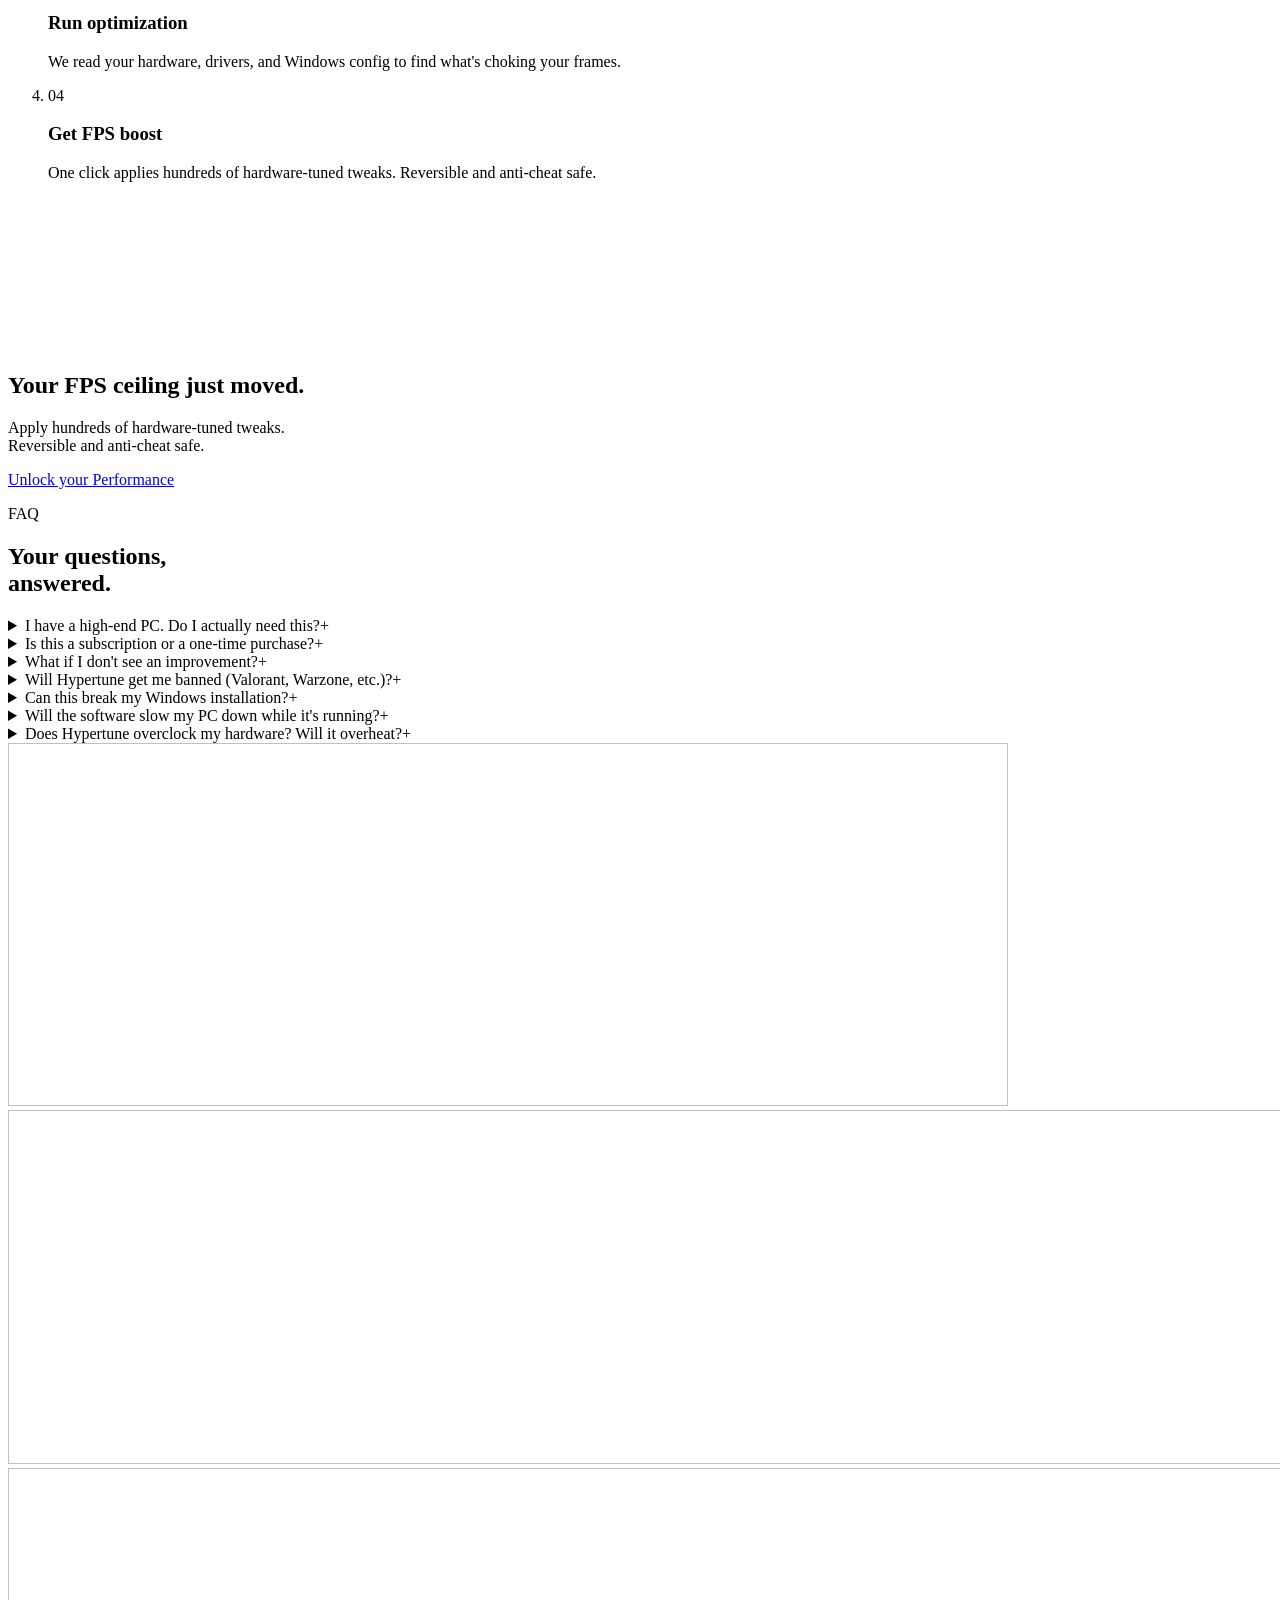
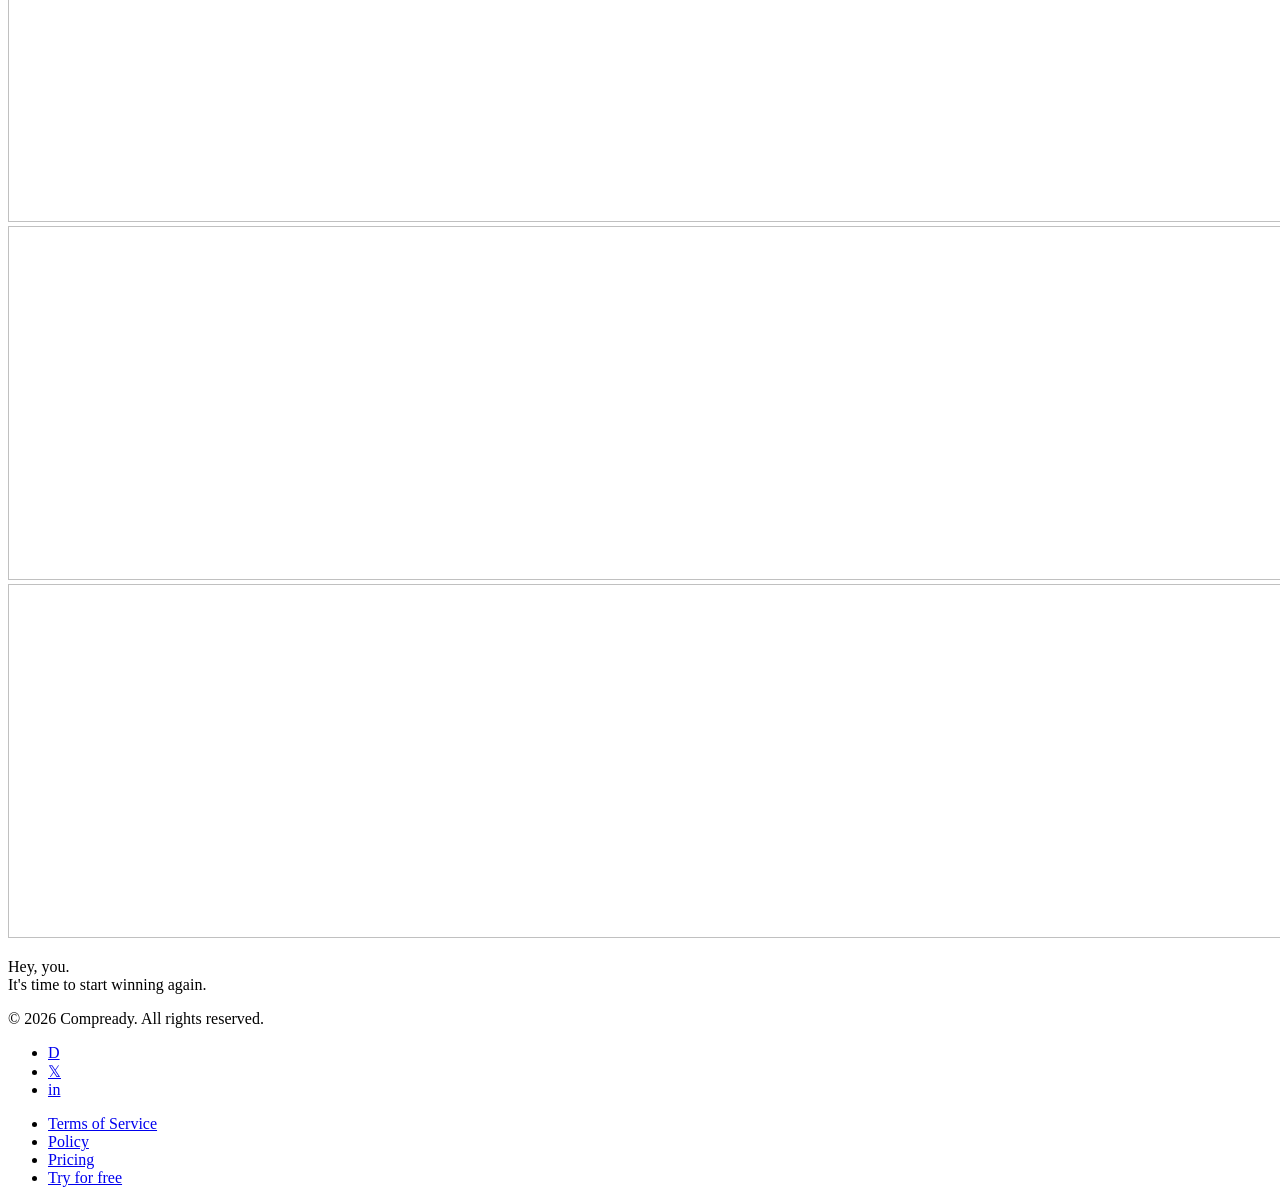
==== commit 3c8f0271: "Audit visual fidelity, restore missing content and fix media loading" ====
--- a/public/index.html
+++ b/public/index.html
@@ -3,10 +3,12 @@
 <head>
   <meta charset="utf-8" />
   <meta name="viewport" content="width=device-width, initial-scale=1" />
+  <link rel="icon" href="data:," />
   <title>Hypertune — Ultimate PC Optimization for Gaming &amp; Esports</title>
   <meta name="description" content="Achieve higher FPS, cleaner performance, and minimal latency. Hypertune offers remote system tuning, BIOS tweaks, GPU overclocking — trusted by top-tier gamers." />
   <link rel="preload" href="/assets/fonts/InterDisplay/InterDisplay-Regular.woff2" as="font" type="font/woff2" crossorigin />
   <link rel="stylesheet" href="/styles/main.css" />
+  <script src="/scripts/asset-manifest.js" defer></script>
   <script src="/scripts/main.js" defer></script>
   <link rel="stylesheet" href="/styles/pricing.css" />
   <script src="/scripts/pricing.js" defer></script>
@@ -20,7 +22,7 @@
         <!-- Móvil -->
         <div class="nav__mobile">
           <a href="/" class="nav__logo" aria-label="Hypertune home">
-            <img src="/assets/navbar/hypertune-logo.svg" alt="Hypertune Logo" width="32" height="32" data-asset-fallback="logo" />
+            <img data-local-src="/assets/navbar/hypertune-logo.svg" alt="Hypertune Logo" width="32" height="32" data-asset-fallback="logo" />
           </a>
           <button class="nav__burger" type="button" aria-label="Open menu" aria-expanded="false" aria-controls="side-menu" data-menu-open>
             <span class="burger-icon" aria-hidden="true"><span></span><span></span><span></span></span>
@@ -30,10 +32,10 @@
         <div class="nav__desktop">
           <ul class="nav__list">
             <li class="nav__item"><a href="/" class="nav__link" aria-label="Hypertune home">
-              <img class="nav__logo-img" src="/assets/navbar/hypertune-logo.svg" alt="Hypertune Logo" width="32" height="32" data-asset-fallback="logo" />
+              <img class="nav__logo-img" data-local-src="/assets/navbar/hypertune-logo.svg" alt="Hypertune Logo" width="32" height="32" data-asset-fallback="logo" />
             </a></li>
             <li class="nav__item"><a href="#hero" class="nav__link" data-scroll-top>Home</a></li>
-            <li class="nav__item"><a href="/expert-tuning" class="nav__link">Expert Tuning</a></li>
+            <li class="nav__item"><a href="https://hypertune.gg/expert-tuning" class="nav__link">Expert Tuning</a></li>
             <li class="nav__item"><a href="#showcase" class="nav__link">About</a></li>
             <li class="nav__item"><a href="#faq" class="nav__link">FAQ</a></li>
             <li class="nav__item"><a href="https://discord.com/invite/hypertune" class="nav__link">Contact</a></li>
@@ -53,7 +55,7 @@
         <button class="side-menu__close" type="button" aria-label="Close menu" data-menu-close>&times;</button>
         <ul class="side-menu__list">
           <li><a href="#hero" data-menu-close data-scroll-top>Home</a></li>
-          <li><a href="/expert-tuning">Expert Tuning</a></li>
+          <li><a href="https://hypertune.gg/expert-tuning">Expert Tuning</a></li>
           <li><a href="#showcase" data-menu-close>About</a></li>
           <li><a href="#faq" data-menu-close>FAQ</a></li>
           <li><a href="https://discord.com/invite/hypertune">Contact</a></li>
@@ -70,25 +72,22 @@
         <section class="hero" id="hero">
           <div class="hero__media">
             <div class="hero__video-frame">
-              <!-- El titular grande va renderizado dentro del vídeo (no hay <h1> visible en el original). -->
+              <!-- El vídeo local contiene la app; el titular se renderiza como texto accesible. -->
               <video class="hero__video" muted autoplay playsinline preload="auto" data-hero-video>
-                <source src="/assets/hero/intro_v2_mobile.mp4" type="video/mp4" media="(max-width: 767px)" />
-                <source src="/assets/hero/intro_v2.mp4" type="video/mp4" media="(min-width: 768px)" />
+                <source data-local-src="/assets/hero/intro_v2_mobile.mp4" type="video/mp4" media="(max-width: 767px)" />
+                <source src="/assets/hero/intro_v2.mp4" data-local-src="/assets/hero/intro_v2.mp4" type="video/mp4" media="(min-width: 768px)" />
               </video>
-              <div class="hero__placeholder" data-hero-placeholder hidden>
-                <span class="hero__placeholder-label">Vídeo hero pendiente<br /><code>/assets/hero/intro_v2(_mobile).mp4</code></span>
-              </div>
+              <div class="hero__placeholder" data-hero-placeholder role="img" aria-label="Hero video unavailable" hidden></div>
             </div>
           </div>
 
-          <h1 class="sr-only">Hypertune — PC optimization software for gaming</h1>
 
           <div class="hero__content" data-reveal="content">
             <div class="hero__stack">
               <div class="hero__copy">
                 <div class="hero__badge-slot" aria-hidden="true"></div>
                 <div class="hero__text">
-                  <div class="hero__headline-slot" data-reveal="zoom"></div>
+                  <div class="hero__headline-slot" data-reveal="zoom"><h1 class="hero__headline">Boost your gaming<br />performance with one click</h1></div>
                   <p class="hero__subtitle">Hypertune is a PC optimization software built by the performance specialists at Compready. Get more frames, smoother play, and less lag.</p>
                 </div>
               </div>
@@ -104,16 +103,17 @@
 
       <!-- ===================== INTRODUCING ===================== -->
       <section class="introducing section-shell" id="showcase" aria-labelledby="introducing-title">
-        <header class="section-heading" data-section-reveal><p class="eyebrow">Introducing Hypertune</p><h2 id="introducing-title">Hypertune optimizes your PC<br class="desktop-break" /> on the hardware level.</h2></header>
+        <header class="section-heading" data-section-reveal><p class="eyebrow">Introducing Hypertune</p><h2 id="introducing-title">Hypertune optimizes your<br class="desktop-break" /> PC on the hardware level.</h2></header>
         <div class="feature-tabs" role="tablist" aria-label="Optimization features"><button type="button" role="tab" id="feature-tab-0" aria-controls="feature-panel-0" aria-selected="true" tabindex="0">CPU Overclocking</button><button type="button" role="tab" id="feature-tab-1" aria-controls="feature-panel-1" aria-selected="false" tabindex="-1">GPU Smart Autoclock</button><button type="button" role="tab" id="feature-tab-2" aria-controls="feature-panel-2" aria-selected="false" tabindex="-1">Memory Optimization</button><button type="button" role="tab" id="feature-tab-3" aria-controls="feature-panel-3" aria-selected="false" tabindex="-1">Network Optimization</button><button type="button" role="tab" id="feature-tab-4" aria-controls="feature-panel-4" aria-selected="false" tabindex="-1">Selective Features</button></div>
-        <div class="feature-stage"><div class="feature-panel is-active" role="tabpanel" id="feature-panel-0" aria-labelledby="feature-tab-0" ><div class="media-placeholder" role="img" aria-label="CPU Overclocking screenshot unavailable"></div><img src="/assets/introducing/cpu-overclocking.png" alt="CPU Overclocking" data-section-asset /></div><div class="feature-panel " role="tabpanel" id="feature-panel-1" aria-labelledby="feature-tab-1" inert><div class="media-placeholder" role="img" aria-label="GPU Smart Autoclock screenshot unavailable"></div><img src="/assets/introducing/gpu-smart-autoclock.png" alt="GPU Smart Autoclock" data-section-asset /></div><div class="feature-panel " role="tabpanel" id="feature-panel-2" aria-labelledby="feature-tab-2" inert><div class="media-placeholder" role="img" aria-label="Memory Optimization screenshot unavailable"></div><img src="/assets/introducing/memory-optimization.png" alt="Memory Optimization" data-section-asset /></div><div class="feature-panel " role="tabpanel" id="feature-panel-3" aria-labelledby="feature-tab-3" inert><div class="media-placeholder" role="img" aria-label="Network Optimization screenshot unavailable"></div><img src="/assets/introducing/network-optimization.png" alt="Network Optimization" data-section-asset /></div><div class="feature-panel " role="tabpanel" id="feature-panel-4" aria-labelledby="feature-tab-4" inert><div class="media-placeholder" role="img" aria-label="Selective Features screenshot unavailable"></div><img src="/assets/introducing/selective-features.png" alt="Selective Features" data-section-asset /></div></div>
+        <div class="feature-stage"><div class="feature-panel is-active" role="tabpanel" id="feature-panel-0" aria-labelledby="feature-tab-0" ><div class="media-placeholder" role="img" aria-label="CPU Overclocking screenshot unavailable"></div><img data-local-src="/assets/introducing/cpu-overclocking.png" alt="CPU Overclocking" data-section-asset /></div><div class="feature-panel " role="tabpanel" id="feature-panel-1" aria-labelledby="feature-tab-1" inert><div class="media-placeholder" role="img" aria-label="GPU Smart Autoclock screenshot unavailable"></div><img data-local-src="/assets/introducing/gpu-smart-autoclock.png" alt="GPU Smart Autoclock" data-section-asset /></div><div class="feature-panel " role="tabpanel" id="feature-panel-2" aria-labelledby="feature-tab-2" inert><div class="media-placeholder" role="img" aria-label="Memory Optimization screenshot unavailable"></div><img data-local-src="/assets/introducing/memory-optimization.png" alt="Memory Optimization" data-section-asset /></div><div class="feature-panel " role="tabpanel" id="feature-panel-3" aria-labelledby="feature-tab-3" inert><div class="media-placeholder" role="img" aria-label="Network Optimization screenshot unavailable"></div><img data-local-src="/assets/introducing/network-optimization.png" alt="Network Optimization" data-section-asset /></div><div class="feature-panel " role="tabpanel" id="feature-panel-4" aria-labelledby="feature-tab-4" inert><div class="media-placeholder" role="img" aria-label="Selective Features screenshot unavailable"></div><img data-local-src="/assets/introducing/selective-features.png" alt="Selective Features" data-section-asset /></div></div>
+        <p class="feature-description" data-feature-description>CPU Overclock pushes your processor beyond stock speeds by fine-tuning frequency, voltage, and power limits for maximum performance.</p>
         <div class="feature-controls"><button class="carousel-arrow" type="button" data-feature-prev aria-label="Previous feature">‹</button><p data-feature-label aria-live="polite">CPU Overclocking</p><button class="carousel-arrow" type="button" data-feature-next aria-label="Next feature">›</button></div>
-        <figure class="feature-quote"><div class="quote-avatar"><img src="/assets/introducing/avatar.png" alt="" data-section-asset /></div><div><blockquote>“They optimized my PC, it's so good!”</blockquote><figcaption>tarik</figcaption></div></figure>
+        <figure class="feature-quote"><blockquote>“They optimized my PC, it's so good!”</blockquote><div class="feature-quote__person"><div class="quote-avatar"><img data-local-src="/assets/introducing/avatar.png" alt="" data-section-asset /></div><figcaption>Tarik</figcaption></div></figure>
       </section>
       <!-- ===================== GAMES ===================== -->
       <section class="games-section" id="games-showcase" aria-labelledby="games-title">
-        <header class="section-heading section-shell" data-section-reveal><h2 id="games-title">Boosts FPS in all games.</h2><p>Hypertune safely optimizes your PC on hardware level,<br class="desktop-break" /> without triggering any anti-cheat.</p></header>
-        <div class="games-viewport" role="region" aria-roledescription="carousel" aria-label="Games performance" tabindex="0"><div class="games-track"><article class="game-card" tabindex="0" aria-label="BATTLEFIELD 6"><img src="/assets/games/battlefield-6.png" alt="" draggable="false" data-section-asset /><div class="game-card__caption"><h3>BATTLEFIELD 6</h3><p>Average boost <span>↗ 18–140 FPS</span></p></div></article><article class="game-card" tabindex="0" aria-label="COUNTER-STRIKE 2"><img src="/assets/games/cs-2.png" alt="" draggable="false" data-section-asset /><div class="game-card__caption"><h3>COUNTER-STRIKE 2</h3><p>Average boost <span>↗ 18–140 FPS</span></p></div></article><article class="game-card" tabindex="0" aria-label="CALL OF DUTY BO3"><img src="/assets/games/call-of-duty-bo3.png" alt="" draggable="false" data-section-asset /><div class="game-card__caption"><h3>CALL OF DUTY BO3</h3><p>Average boost <span>↗ 18–140 FPS</span></p></div></article><article class="game-card" tabindex="0" aria-label="DEADLOCK"><img src="/assets/games/deadlock.png" alt="" draggable="false" data-section-asset /><div class="game-card__caption"><h3>DEADLOCK</h3><p>Average boost <span>↗ 18–140 FPS</span></p></div></article><article class="game-card" tabindex="0" aria-label="FORTNITE"><img src="/assets/games/fortnite.png" alt="" draggable="false" data-section-asset /><div class="game-card__caption"><h3>FORTNITE</h3><p>Average boost <span>↗ 18–140 FPS</span></p></div></article><article class="game-card" tabindex="0" aria-label="MARVEL RIVALS"><img src="/assets/games/marvel-rivals.png" alt="" draggable="false" data-section-asset /><div class="game-card__caption"><h3>MARVEL RIVALS</h3><p>Average boost <span>↗ 18–140 FPS</span></p></div></article><article class="game-card" tabindex="0" aria-label="OVERWATCH"><img src="/assets/games/overwatch.png" alt="" draggable="false" data-section-asset /><div class="game-card__caption"><h3>OVERWATCH</h3><p>Average boost <span>↗ 18–140 FPS</span></p></div></article><article class="game-card" tabindex="0" aria-label="RUST"><img src="/assets/games/rust.png" alt="" draggable="false" data-section-asset /><div class="game-card__caption"><h3>RUST</h3><p>Average boost <span>↗ 18–140 FPS</span></p></div></article><article class="game-card" tabindex="0" aria-label="VALORANT"><img src="/assets/games/valorant.png" alt="" draggable="false" data-section-asset /><div class="game-card__caption"><h3>VALORANT</h3><p>Average boost <span>↗ 18–140 FPS</span></p></div></article></div></div>
+        <header class="section-heading section-shell" data-section-reveal><h2 id="games-title">Boosts FPS in all games</h2><p>Hypertune safely optimizes your PC on hardware level,<br class="desktop-break" /> without triggering any anti-cheat.</p></header>
+        <div class="games-viewport" role="region" aria-roledescription="carousel" aria-label="Games performance" tabindex="0"><div class="games-track"><article class="game-card" tabindex="0" aria-label="BATTLEFIELD 6"><img data-local-src="/assets/games/battlefield-6.png" alt="" draggable="false" data-section-asset /><div class="game-card__caption"><h3>BATTLEFIELD 6</h3><p>Average boost <span>↗ 18–140 FPS</span></p></div></article><article class="game-card" tabindex="0" aria-label="COUNTER-STRIKE 2"><img data-local-src="/assets/games/cs-2.png" alt="" draggable="false" data-section-asset /><div class="game-card__caption"><h3>COUNTER-STRIKE 2</h3><p>Average boost <span>↗ 18–140 FPS</span></p></div></article><article class="game-card" tabindex="0" aria-label="CALL OF DUTY BO3"><img data-local-src="/assets/games/call-of-duty-bo3.png" alt="" draggable="false" data-section-asset /><div class="game-card__caption"><h3>CALL OF DUTY BO3</h3><p>Average boost <span>↗ 18–140 FPS</span></p></div></article><article class="game-card" tabindex="0" aria-label="DEADLOCK"><img data-local-src="/assets/games/deadlock.png" alt="" draggable="false" data-section-asset /><div class="game-card__caption"><h3>DEADLOCK</h3><p>Average boost <span>↗ 18–140 FPS</span></p></div></article><article class="game-card" tabindex="0" aria-label="FORTNITE"><img data-local-src="/assets/games/fortnite.png" alt="" draggable="false" data-section-asset /><div class="game-card__caption"><h3>FORTNITE</h3><p>Average boost <span>↗ 18–140 FPS</span></p></div></article><article class="game-card" tabindex="0" aria-label="MARVEL RIVALS"><img data-local-src="/assets/games/marvel-rivals.png" alt="" draggable="false" data-section-asset /><div class="game-card__caption"><h3>MARVEL RIVALS</h3><p>Average boost <span>↗ 18–140 FPS</span></p></div></article><article class="game-card" tabindex="0" aria-label="OVERWATCH"><img data-local-src="/assets/games/overwatch.png" alt="" draggable="false" data-section-asset /><div class="game-card__caption"><h3>OVERWATCH</h3><p>Average boost <span>↗ 18–140 FPS</span></p></div></article><article class="game-card" tabindex="0" aria-label="RUST"><img data-local-src="/assets/games/rust.png" alt="" draggable="false" data-section-asset /><div class="game-card__caption"><h3>RUST</h3><p>Average boost <span>↗ 18–140 FPS</span></p></div></article><article class="game-card" tabindex="0" aria-label="VALORANT"><img data-local-src="/assets/games/valorant.png" alt="" draggable="false" data-section-asset /><div class="game-card__caption"><h3>VALORANT</h3><p>Average boost <span>↗ 18–140 FPS</span></p></div></article></div></div>
         <div class="games-controls"><button class="carousel-arrow" type="button" data-game-prev aria-label="Previous game">‹</button><button class="carousel-arrow" type="button" data-game-next aria-label="Next game">›</button></div>
       </section>
       <!-- PRICING:START -->
@@ -151,7 +151,7 @@
       <section class="work-section" id="ram" aria-labelledby="work-title"><div class="work-sticky section-shell">
         <header class="section-heading"><p class="eyebrow">How it works</p><h2 id="work-title">You can't download RAM,<br /> but you can ‘download’ FPS.</h2></header>
         <div class="work-progress" role="progressbar" aria-label="Optimization progress" aria-valuemin="0" aria-valuemax="100" aria-valuenow="0"><span>Progress</span><span data-work-percent>0%</span><div class="work-progress__track"><div class="work-progress__fill"></div></div></div>
-        <div class="work-timeline"><div class="work-line" aria-hidden="true"><div></div></div><ol class="work-steps"><li class="work-step"><span class="work-step__number">01</span><h3>Download Hypertune</h3></li><li class="work-step"><span class="work-step__number">02</span><h3>Scan your computer</h3></li><li class="work-step"><span class="work-step__number">03</span><h3>Run optimization</h3></li><li class="work-step"><span class="work-step__number">04</span><h3>Get FPS boost</h3></li></ol></div>
+        <div class="work-timeline"><div class="work-line" aria-hidden="true"><div></div></div><ol class="work-steps"><li class="work-step"><span class="work-step__number">01</span><h3>Download Hypertune</h3><p>Lightweight installer, zero bloat. You're up and running in under a minute.</p></li><li class="work-step"><span class="work-step__number">02</span><h3>Scan your computer</h3><p>Install in seconds and scan your system for instant performance improvements.</p></li><li class="work-step"><span class="work-step__number">03</span><h3>Run optimization</h3><p>We read your hardware, drivers, and Windows config to find what's choking your frames.</p></li><li class="work-step"><span class="work-step__number">04</span><h3>Get FPS boost</h3><p>One click applies hundreds of hardware-tuned tweaks. Reversible and anti-cheat safe.</p></li></ol></div>
       </div></section>
       <!-- ===================== CTA ===================== -->
       <section class="closing-cta" id="call-to-action" aria-labelledby="closing-cta-title">
@@ -178,11 +178,11 @@
     <footer class="closing-footer" aria-label="Site footer">
       <div class="closing-footer__visual">
         <div class="closing-footer__art" aria-hidden="true">
-          <div class="closing-footer__wordmark"><img src="/assets/footer/hypertune.svg" alt="" width="1000" height="363" loading="lazy" data-footer-asset /></div>
-          <img class="closing-footer__lightning" src="/assets/footer/lightning-1.png" alt="" width="1920" height="354" loading="lazy" data-footer-asset />
-          <img class="closing-footer__lightning" src="/assets/footer/lightning-2.png" alt="" width="1920" height="354" loading="lazy" data-footer-asset />
-          <img class="closing-footer__lightning" src="/assets/footer/lightning-3.png" alt="" width="1920" height="354" loading="lazy" data-footer-asset />
-          <img class="closing-footer__crypto" src="/assets/footer/crypto.svg" alt="" width="1920" height="354" loading="lazy" data-footer-asset />
+          <div class="closing-footer__wordmark"><img data-local-src="/assets/footer/hypertune.svg" alt="" width="1000" height="363" loading="lazy" data-footer-asset /></div>
+          <img class="closing-footer__lightning" data-local-src="/assets/footer/lightning-1.png" alt="" width="1920" height="354" loading="lazy" data-footer-asset />
+          <img class="closing-footer__lightning" data-local-src="/assets/footer/lightning-2.png" alt="" width="1920" height="354" loading="lazy" data-footer-asset />
+          <img class="closing-footer__lightning" data-local-src="/assets/footer/lightning-3.png" alt="" width="1920" height="354" loading="lazy" data-footer-asset />
+          <img class="closing-footer__crypto" data-local-src="/assets/footer/crypto.svg" alt="" width="1920" height="354" loading="lazy" data-footer-asset />
         </div>
         <p class="closing-footer__message" data-final-reveal>Hey, you.<br />It's time to start winning again.</p>
       </div>
